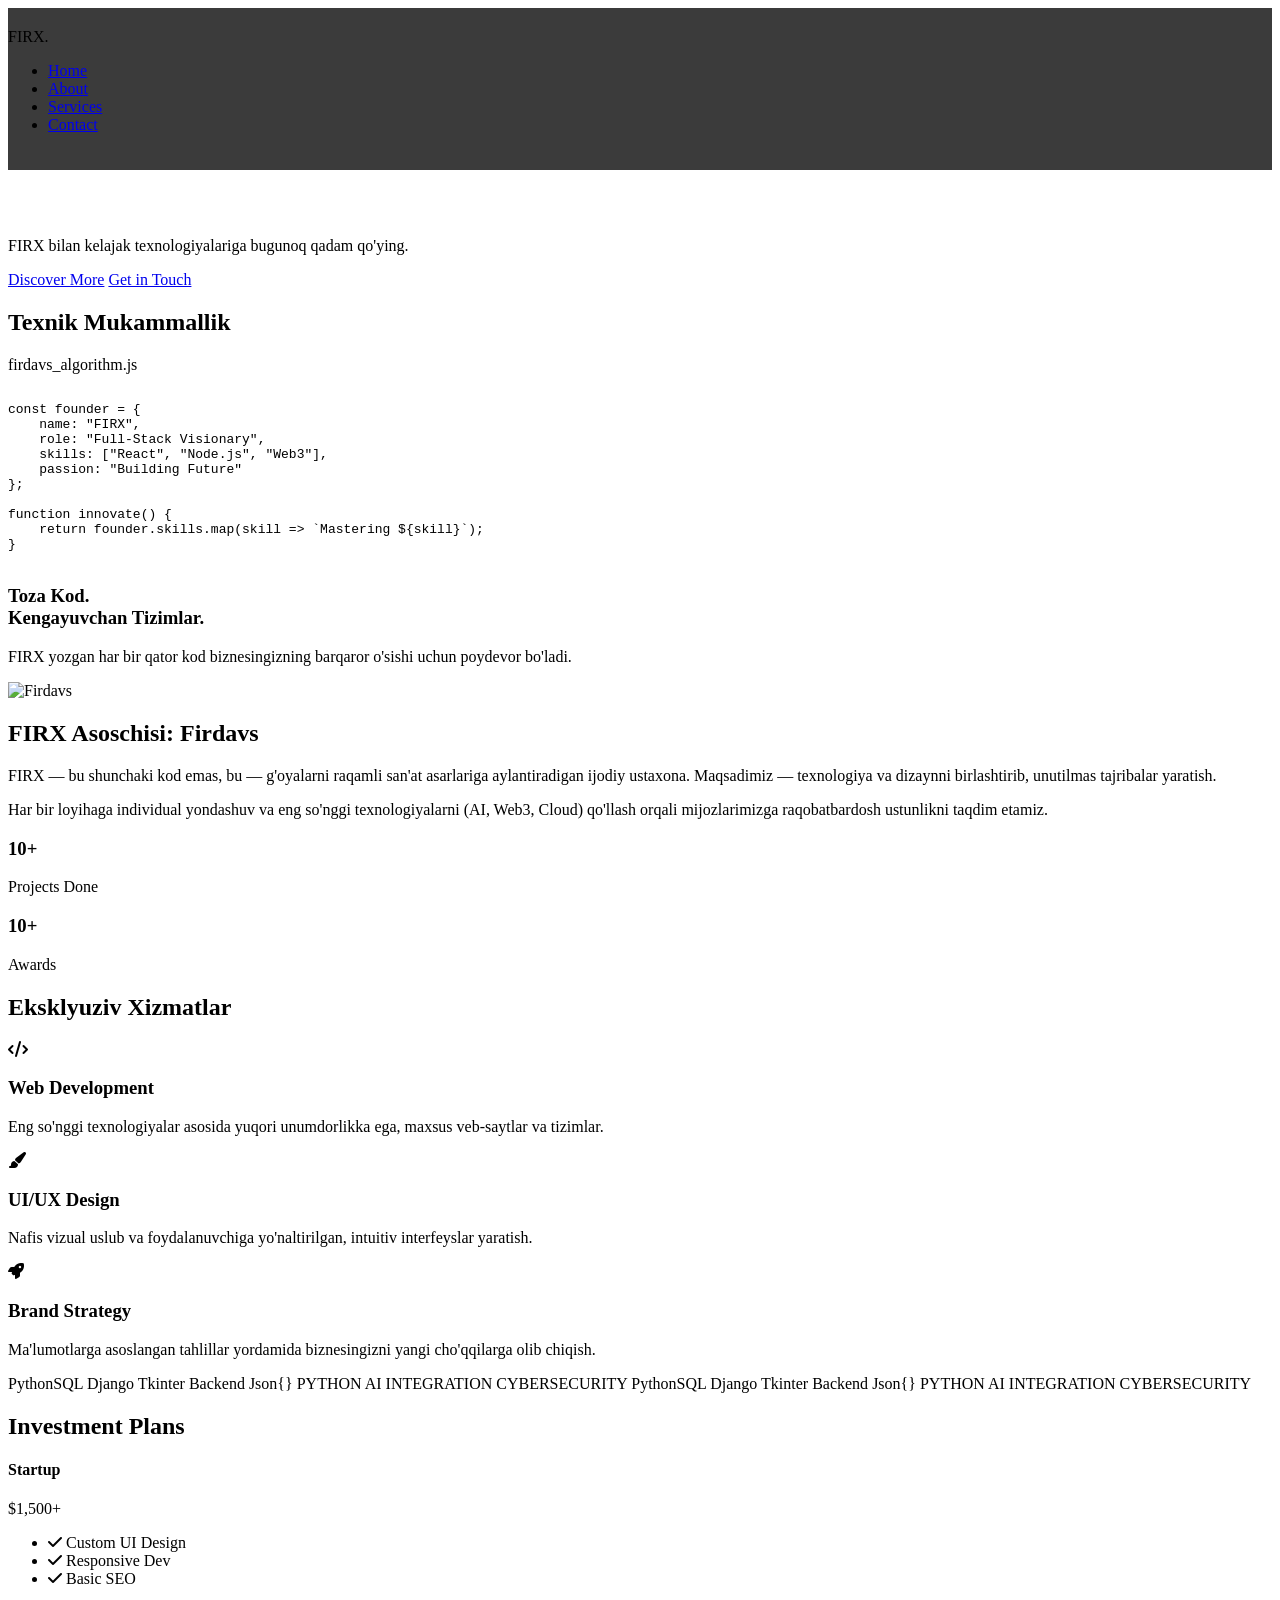
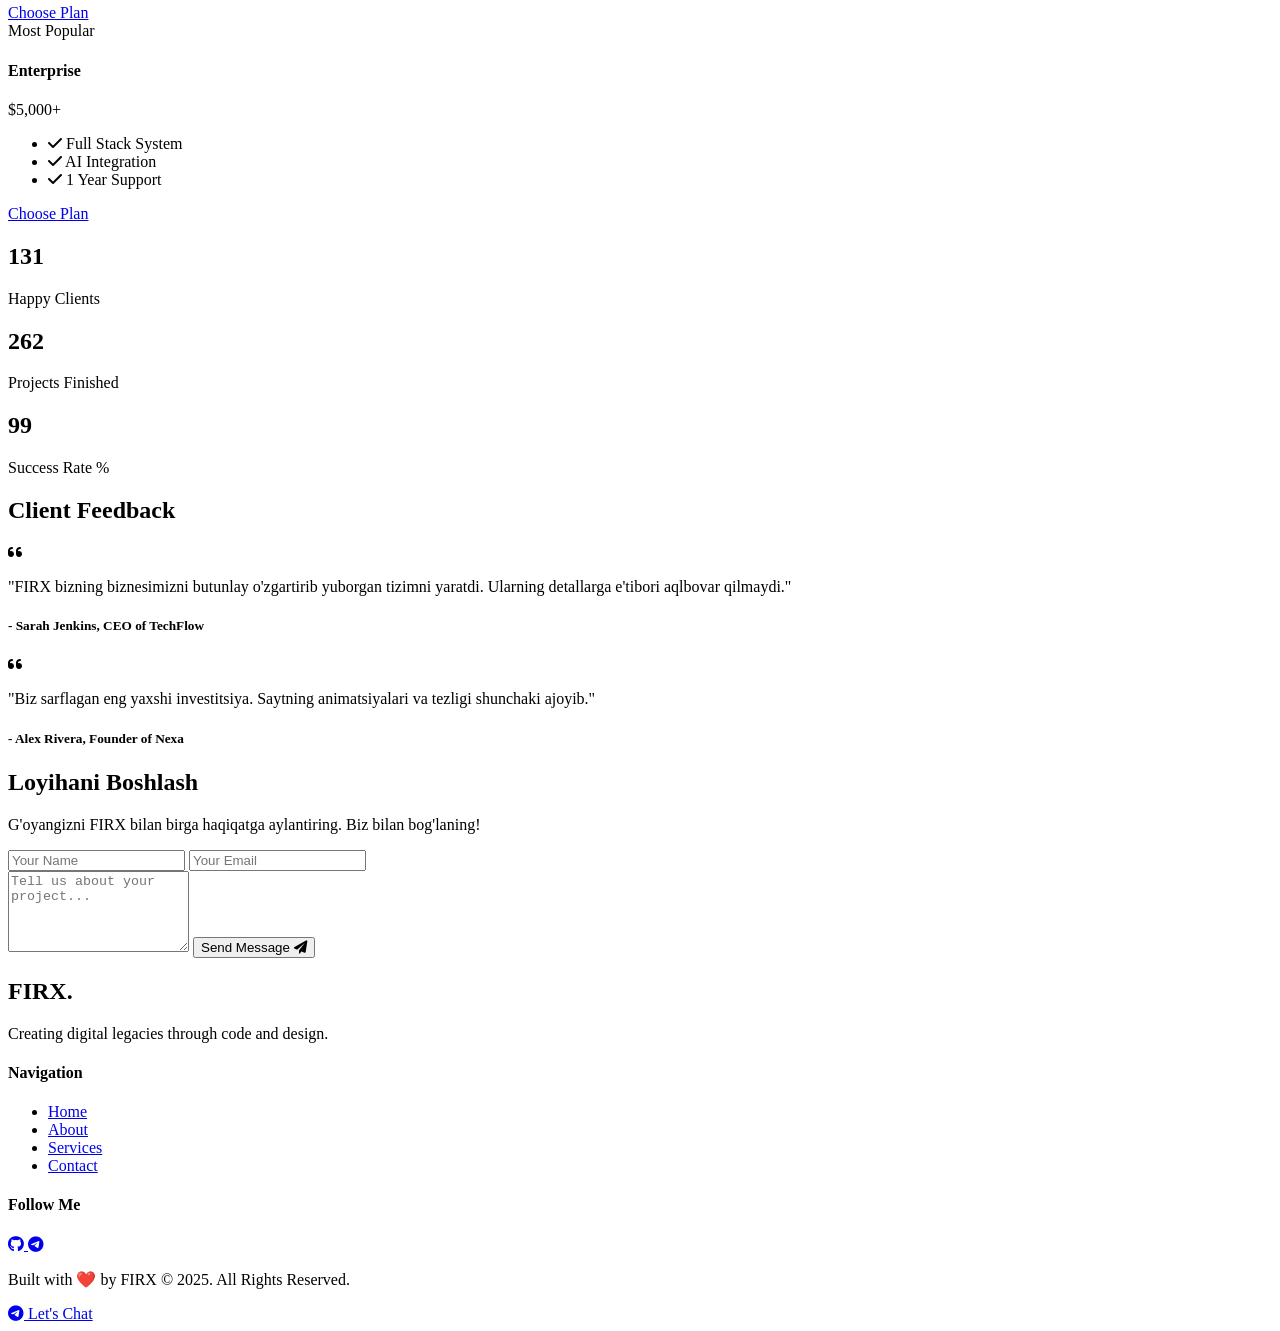
==== index.html @ 42937e53 "Update index.html" ====
<!DOCTYPE html>
<html lang="uz">
<head>
    <meta charset="UTF-8">
    <meta name="viewport" content="width=device-width, initial-scale=1.0">
    <title>Firdavs | Premium Portfolio</title>
    <link rel="stylesheet" href="style.css"> <!-- Asosiy stillar -->
    <link rel="stylesheet" href="style1.css"> <!-- Mobil uchun stillar -->
    <link rel="stylesheet" href="https://cdnjs.cloudflare.com/ajax/libs/font-awesome/6.0.0/css/all.min.css">
    <link href="https://fonts.googleapis.com/css2?family=Poppins:wght@300;400;600;800&display=swap" rel="stylesheet">
</head>
<body>

    <div id="loader">
        <div class="spinner"></div>
    </div>

    <nav id="navbar">
        <div class="logo">FIRX<span>.</span></div>
        <ul class="nav-links">
            <li><a href="#home">Home</a></li>
            <li><a href="#about">About</a></li>
            <li><a href="#services">Services</a></li>
            <li><a href="#contact">Contact</a></li>
        </ul>
        <div class="burger">
            <div class="line1"></div>
            <div class="line2"></div>
            <div class="line3"></div>
        </div>
    </nav>

    <section id="home" class="hero">
        <div class="hero-content">
            <h1 class="reveal">Biznesingiz uchun <span>Innovatsion</span> Raqamli Yechimlar</h1>
            <p class="reveal">FIRX bilan kelajak texnologiyalariga bugunoq qadam qo'ying.</p>
            <div class="hero-btns">
                <a href="#about" class="btn primary">Discover More</a>
                <a href="#contact" class="btn secondary">Get in Touch</a>
            </div>
        </div>
        <div class="scroll-down"></div>
    </section>

    <section id="about" class="about">
        <div class="code-showcase animate-on-scroll">
            <div class="container">
                <h2 class="section-title">Texnik Mukammallik</h2>
                <div class="code-grid">
                    <div class="code-window">
                        <div class="window-header">
                            <span class="dot red"></span>
                            <span class="dot yellow"></span>
                            <span class="dot green"></span>
                            <span class="file-name">firdavs_algorithm.js</span>
                        </div>
                        <pre><code>
<span class="keyword">const</span> <span class="variable">founder</span> = {
    name: <span class="string">"FIRX"</span>,
    role: <span class="string">"Full-Stack Visionary"</span>,
    skills: [<span class="string">"React"</span>, <span class="string">"Node.js"</span>, <span class="string">"Web3"</span>],
    passion: <span class="string">"Building Future"</span>
};

<span class="keyword">function</span> <span class="function">innovate</span>() {
    <span class="keyword">return</span> founder.skills.map(skill => <span class="string">`Mastering ${skill}`</span>);
}
                        </code></pre>
                    </div>
                    <div class="experience-text">
                        <h3>Toza Kod. <br>Kengayuvchan Tizimlar.</h3>
                        <p>FIRX yozgan har bir qator kod biznesingizning barqaror o'sishi uchun poydevor bo'ladi.</p>
                    </div>
                </div>
            </div>
        </div>

        <div class="container">
            <div class="about-grid">
                <div class="about-img animate-on-scroll">
                    <img src="https://images.unsplash.com/photo-1507003211169-0a1dd7228f2d?ixlib=rb-1.2.1&auto=format&fit=crop&w=800&q=80" alt="Firdavs">
                </div>
                <div class="about-text animate-on-scroll">
                    <h2>FIRX Asoschisi: <span>Firdavs</span></h2>
                    <p>FIRX — bu shunchaki kod emas, bu — g'oyalarni raqamli san'at asarlariga aylantiradigan ijodiy ustaxona. Maqsadimiz — texnologiya va dizaynni birlashtirib, unutilmas tajribalar yaratish.</p>
                    <p>Har bir loyihaga individual yondashuv va eng so'nggi texnologiyalarni (AI, Web3, Cloud) qo'llash orqali mijozlarimizga raqobatbardosh ustunlikni taqdim etamiz.</p>
                    <div class="stats">
                        <div class="stat-item">
                            <h3>10+</h3>
                            <p>Projects Done</p>
                        </div>
                        <div class="stat-item">
                            <h3>10+</h3>
                            <p>Awards</p>
                        </div>
                    </div>
                </div>
            </div>
        </div>
    </section>

    <section id="services" class="services">
        <h2 class="section-title">Eksklyuziv Xizmatlar</h2>
        <div class="services-container">
            <div class="card animate-on-scroll">
                <i class="fas fa-code"></i>
                <h3>Web Development</h3>
                <p>Eng so'nggi texnologiyalar asosida yuqori unumdorlikka ega, maxsus veb-saytlar va tizimlar.</p>
            </div>
            <div class="card animate-on-scroll">
                <i class="fas fa-paint-brush"></i>
                <h3>UI/UX Design</h3>
                <p>Nafis vizual uslub va foydalanuvchiga yo'naltirilgan, intuitiv interfeyslar yaratish.</p>
            </div>
            <div class="card animate-on-scroll">
                <i class="fas fa-rocket"></i>
                <h3>Brand Strategy</h3>
                <p>Ma'lumotlarga asoslangan tahlillar yordamida biznesingizni yangi cho'qqilarga olib chiqish.</p>
            </div>
        </div>
    </section>

    <div class="ticker-wrap">
        <div class="ticker">
            <span class="ticker-item">PythonSQL</span>
            <span class="ticker-item">Django</span>
            <span class="ticker-item">Tkinter</span>
            <span class="ticker-item">Backend</span>
            <span class="ticker-item">Json{}</span>
            <span class="ticker-item">PYTHON</span>
            <span class="ticker-item">AI INTEGRATION</span>
            <span class="ticker-item">CYBERSECURITY</span>
            <!-- Seamless loop uchun takrorlangan elementlar -->
            <span class="ticker-item">PythonSQL</span>
            <span class="ticker-item">Django</span>
            <span class="ticker-item">Tkinter</span>
            <span class="ticker-item">Backend</span>
            <span class="ticker-item">Json{}</span>
            <span class="ticker-item">PYTHON</span>
            <span class="ticker-item">AI INTEGRATION</span>
            <span class="ticker-item">CYBERSECURITY</span>
        </div>
    </div>

    <section class="pricing">
        <h2 class="section-title">Investment <span>Plans</span></h2>
        <div class="pricing-container">
            <div class="price-card animate-on-scroll">
                <h4>Startup</h4>
                <div class="amount">$1,500<span>+</span></div>
                <ul>
                    <li><i class="fas fa-check"></i> Custom UI Design</li>
                    <li><i class="fas fa-check"></i> Responsive Dev</li>
                    <li><i class="fas fa-check"></i> Basic SEO</li>
                </ul>
                <a href="#" class="btn secondary">Choose Plan</a>
            </div>
            <div class="price-card featured animate-on-scroll">
                <div class="badge">Most Popular</div>
                <h4>Enterprise</h4>
                <div class="amount">$5,000<span>+</span></div>
                <ul>
                    <li><i class="fas fa-check"></i> Full Stack System</li>
                    <li><i class="fas fa-check"></i> AI Integration</li>
                    <li><i class="fas fa-check"></i> 1 Year Support</li>
                </ul>
                <a href="#" class="btn primary">Choose Plan</a>
            </div>
        </div>
    </section>

    <section class="stats-section">
        <div class="stats-container">
            <div class="stat-card animate-on-scroll">
                <h2 class="counter" data-target="150">0</h2>
                <p>Happy Clients</p>
            </div>
            <div class="stat-card animate-on-scroll">
                <h2 class="counter" data-target="280">0</h2>
                <p>Projects Finished</p>
            </div>
            <div class="stat-card animate-on-scroll">
                <h2 class="counter" data-target="99">0</h2>
                <p>Success Rate %</p>
            </div>
        </div>
    </section>

    <section class="testimonials">
        <h2 class="section-title">Client <span>Feedback</span></h2>
        <div class="testimonial-slider">
            <div class="testimonial-item animate-on-scroll">
                <div class="quote-icon"><i class="fas fa-quote-left"></i></div>
                <p>"FIRX bizning biznesimizni butunlay o'zgartirib yuborgan tizimni yaratdi. Ularning detallarga e'tibori aqlbovar qilmaydi."</p>
                <h5>- Sarah Jenkins, CEO of TechFlow</h5>
            </div>
            <div class="testimonial-item animate-on-scroll">
                <div class="quote-icon"><i class="fas fa-quote-left"></i></div>
                <p>"Biz sarflagan eng yaxshi investitsiya. Saytning animatsiyalari va tezligi shunchaki ajoyib."</p>
                <h5>- Alex Rivera, Founder of Nexa</h5>
            </div>
        </div>
    </section>

    <section id="contact" class="contact">
        <div class="contact-box animate-on-scroll">
            <h2 class="section-title">Loyihani <span>Boshlash</span></h2>
            <p>G'oyangizni FIRX bilan birga haqiqatga aylantiring. Biz bilan bog'laning!</p>
            <form id="contact-form" class="modern-form">
                <div class="input-group">
                    <input type="text" placeholder="Your Name" required>
                    <input type="email" placeholder="Your Email" required>
                </div>
                <textarea placeholder="Tell us about your project..." rows="5"></textarea>
                <button type="submit" class="btn-submit">
                    <span>Send Message</span>
                    <i class="fas fa-paper-plane"></i>
                </button>
            </form>
        </div>
    </section>

    <footer class="main-footer">
        <div class="footer-content">
            <div class="footer-logo">
                <h2>FIRX<span>.</span></h2>
                <p>Creating digital legacies through code and design.</p>
            </div>
            <div class="footer-links">
                <h4>Navigation</h4>
                <ul>
                    <li><a href="#home">Home</a></li>
                    <li><a href="#about">About</a></li>
                    <li><a href="#services">Services</a></li>
                    <li><a href="#contact">Contact</a></li>
                </ul>
            </div>
            <div class="footer-social">
    <h4>Follow Me</h4>
    <div class="social-icons">
        <a href="https://github.com/elmeramaxmudova34-lang" target="_blank" title="GitHub">
            <i class="fab fa-github"></i>
        </a>
        <a href="https://t.me/FirdavsY_2011" target="_blank" title="Telegram">
            <i class="fab fa-telegram"></i>
        </a>
    </div>
</div>
        <div class="footer-bottom">
            <p>Built with ❤️ by FIRX &copy; 2025. All Rights Reserved.</p>
        </div>
    </footer>

    <a href="https://t.me/FirdavsY_2011" class="floating-btn">
        <i class="fab fa-telegram-plane"></i>
        <span>Let's Chat</span>
    </a>

    <script src="script.js"></script>
</body>

</html>
---- style.css ----
/* =================================== */
/*      MOBIL QURILMALAR UCHUN         */
/* =================================== */

/* Planshetlar uchun (1024px gacha) */
@media screen and (max-width: 1024px) {
    .about-grid, .project-grid, .footer-content {
        grid-template-columns: 1fr;
        gap: 50px;
    }
    .about, .services, .pricing, .portfolio, .testimonials, .contact {
        padding: 80px 5%;
    }
    .footer-content {
        text-align: center;
    }
    .footer-social {
        justify-content: center;
    }
}

/* Telefonlar uchun (768px gacha) */
@media screen and (max-width: 768px) {
    body {
        overflow-x: hidden; /* Mobil qurilmalarda gorizontal scrollni oldini olish */
    }

    /* Mobil Navigatsiya */
    .nav-links {
        position: fixed;
        right: 0px;
        height: 100vh;
        top: 0;
        background: var(--bg-dark);
        display: flex;
        flex-direction: column;
        align-items: center;
        justify-content: center;
        width: 70%;
        transform: translateX(100%);
        transition: transform 0.5s ease-in-out;
        z-index: 100;
    }

    .nav-links li {
        opacity: 0;
        margin: 25px 0;
    }

    .burger {
        display: block; /* Burger menyu ikonkasi ko'rinadi */
        cursor: pointer;
        z-index: 101;
        position: relative;
    }

    .nav-active {
        transform: translateX(0%);
    }

    @keyframes navLinkFade {
        from {
            opacity: 0;
            transform: translateX(50px);
        }
        to {
            opacity: 1;
            transform: translateX(0px);
        }
    }

    .toggle .line1 {
        transform: rotate(-45deg) translate(-5px, 6px);
    }
    .toggle .line2 {
        opacity: 0;
    }
    .toggle .line3 {
        transform: rotate(45deg) translate(-5px, -6px);
    }

    /* Boshqa sectionlar */
    .hero h1 {
        font-size: 2.8rem;
    }

    .hero p {
        font-size: 1rem;
        padding: 0 10px;
    }

    .section-title {
        font-size: 2.2rem;
    }

    .code-grid, .stats-container, .pricing-container {
        grid-template-columns: 1fr;
    }

    .testimonial-slider {
        flex-direction: column;
    }

    .testimonial-item {
        min-width: unset;
        width: 100%;
    }

    .floating-btn {
        bottom: 20px;
        right: 20px;
        padding: 12px 20px;
    }

    .floating-btn span {
        display: none; /* Kichik ekranda yozuvni yashirish */
    }

    .input-group {
        flex-direction: column;
    }
}

/* Burger menyu stillari */
.burger div {
    width: 25px;
    height: 3px;
    background-color: white;
    margin: 5px;
    transition: all 0.3s ease;
}

.burger {
    display: none; /* Odatda ko'rinmaydi */
}
---- style1.css ----
/* =================================== */
/*      MOBIL QURILMALAR UCHUN         */
/* =================================== */

/* Planshetlar uchun (1024px gacha) */
@media screen and (max-width: 1024px) {
    .about-grid, .project-grid, .footer-content {
        grid-template-columns: 1fr;
        gap: 50px;
    }
    .about, .services, .pricing, .portfolio, .testimonials, .contact {
        padding: 80px 5%;
    }
    .footer-content {
        text-align: center;
    }
    .footer-social {
        justify-content: center;
    }
}

/* Telefonlar uchun (768px gacha) */
@media screen and (max-width: 768px) {
    body {
        overflow-x: hidden; /* Mobil qurilmalarda gorizontal scrollni oldini olish */
    }

    /* Mobil Navigatsiya */
    .nav-links {
        position: fixed;
        right: 0px;
        height: 100vh;
        top: 0;
        background: var(--bg-dark);
        display: flex;
        flex-direction: column;
        align-items: center;
        justify-content: center;
        width: 70%;
        transform: translateX(100%);
        transition: transform 0.5s ease-in-out;
        z-index: 100;
    }

    .nav-links li {
        opacity: 0;
        margin: 25px 0;
    }

    .burger {
        display: block; /* Burger menyu ikonkasi ko'rinadi */
        cursor: pointer;
        z-index: 101;
        position: relative;
    }

    .nav-active {
        transform: translateX(0%);
    }

    @keyframes navLinkFade {
        from {
            opacity: 0;
            transform: translateX(50px);
        }
        to {
            opacity: 1;
            transform: translateX(0px);
        }
    }

    .toggle .line1 {
        transform: rotate(-45deg) translate(-5px, 6px);
    }
    .toggle .line2 {
        opacity: 0;
    }
    .toggle .line3 {
        transform: rotate(45deg) translate(-5px, -6px);
    }

    /* Boshqa sectionlar */
    .hero h1 {
        font-size: 2.8rem;
    }

    .hero p {
        font-size: 1rem;
        padding: 0 10px;
    }

    .section-title {
        font-size: 2.2rem;
    }

    .code-grid, .stats-container, .pricing-container {
        grid-template-columns: 1fr;
    }

    .testimonial-slider {
        flex-direction: column;
    }

    .testimonial-item {
        min-width: unset;
        width: 100%;
    }

    .floating-btn {
        bottom: 20px;
        right: 20px;
        padding: 12px 20px;
    }

    .floating-btn span {
        display: none; /* Kichik ekranda yozuvni yashirish */
    }

    .input-group {
        flex-direction: column;
    }
}

/* Burger menyu stillari */
.burger div {
    width: 25px;
    height: 3px;
    background-color: white;
    margin: 5px;
    transition: all 0.3s ease;
}

.burger {
    display: none; /* Odatda ko'rinmaydi */
}
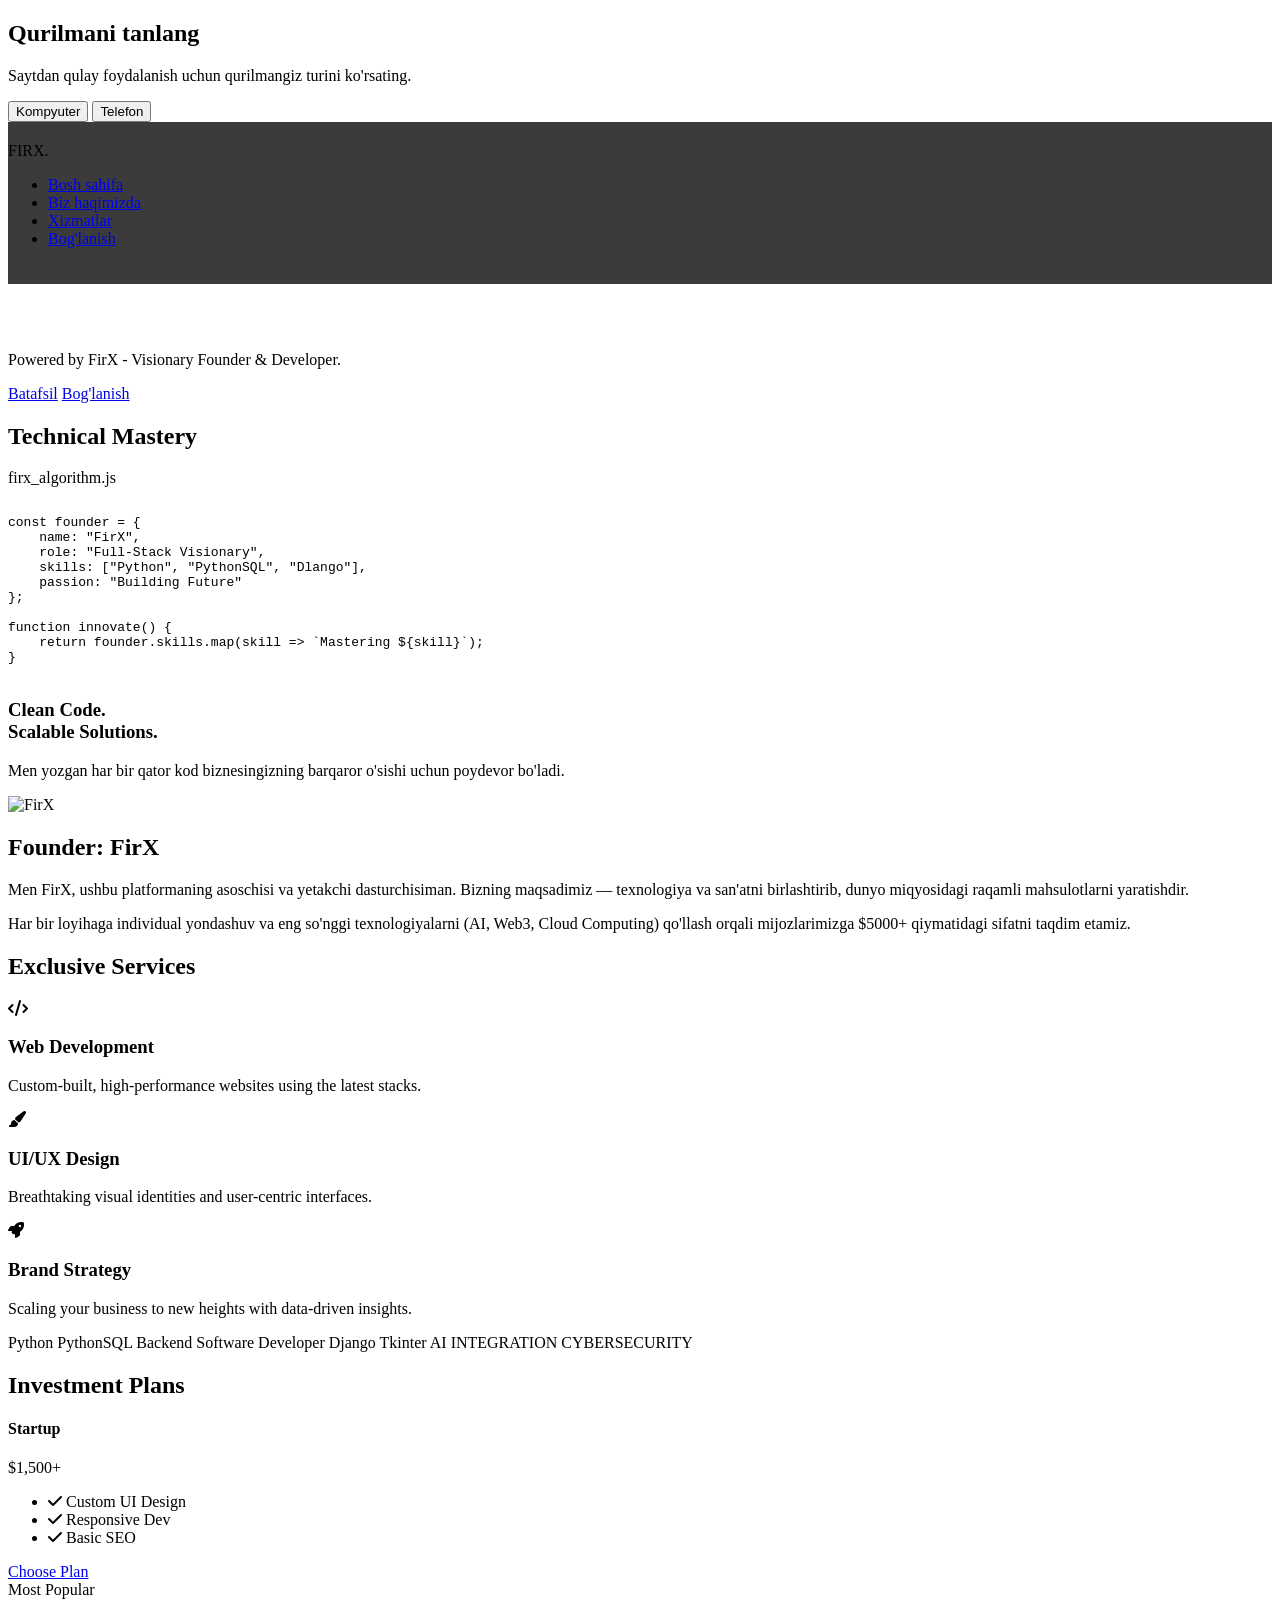
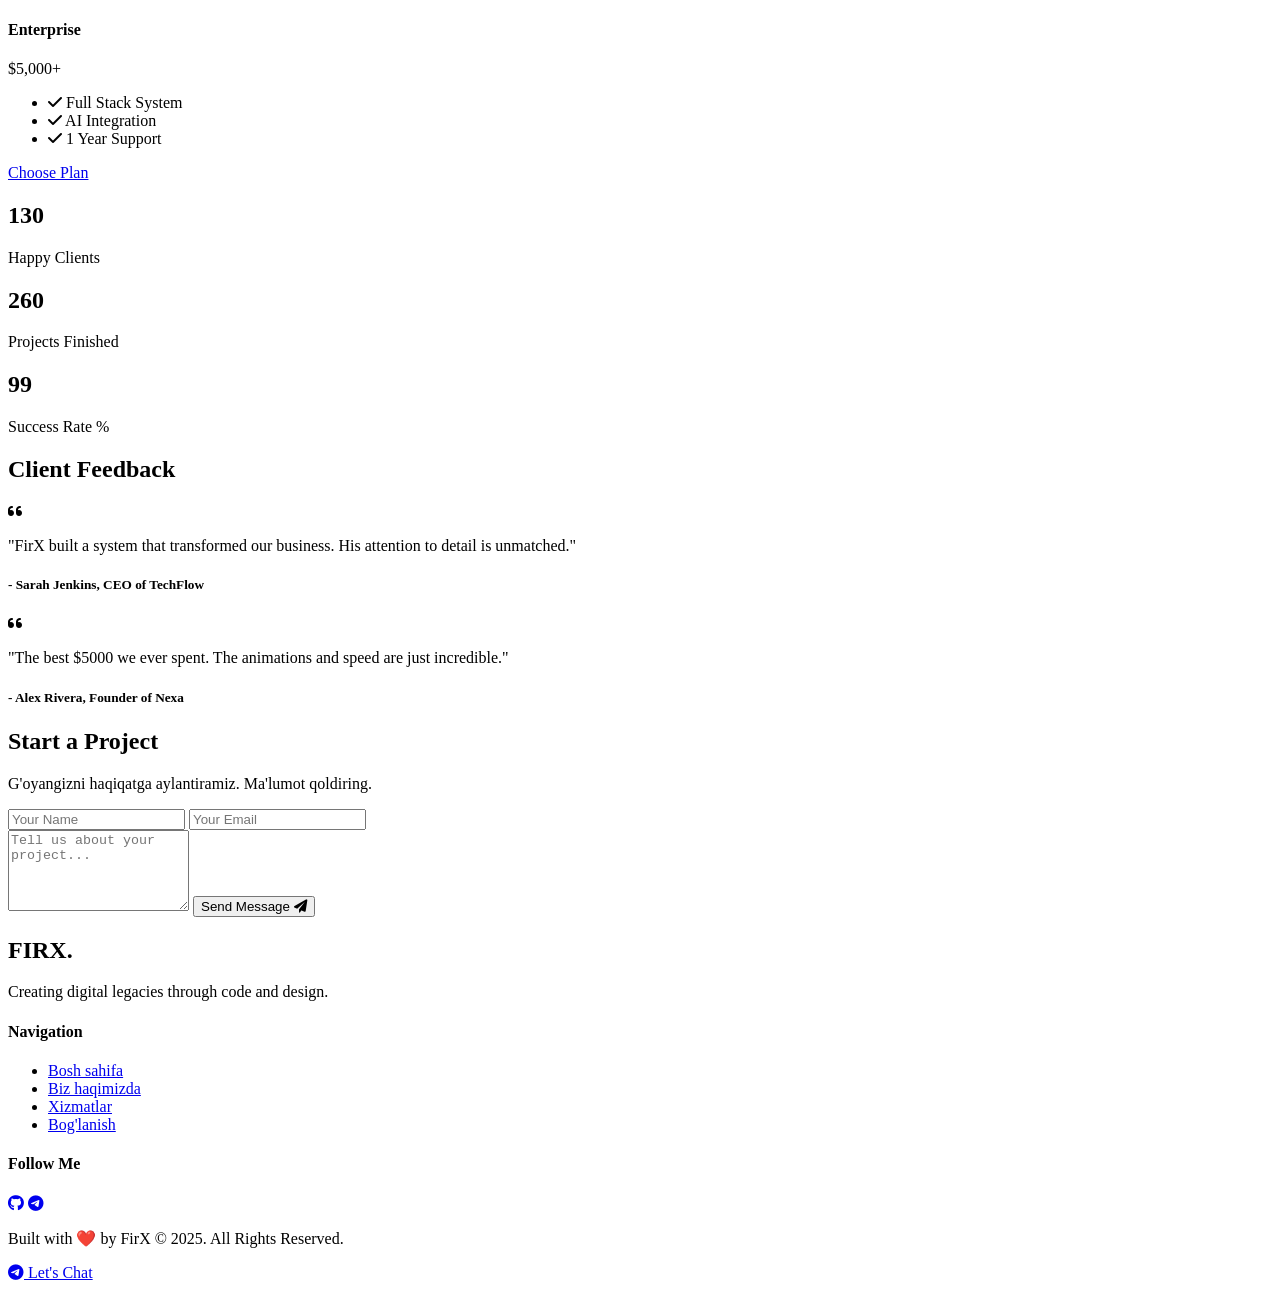
==== commit cbc71bbd: "Update index.html" ====
--- a/index.html
+++ b/index.html
@@ -3,9 +3,8 @@
 <head>
     <meta charset="UTF-8">
     <meta name="viewport" content="width=device-width, initial-scale=1.0">
-    <title>Firdavs | Premium Portfolio</title>
-    <link rel="stylesheet" href="style.css"> <!-- Asosiy stillar -->
-    <link rel="stylesheet" href="style1.css"> <!-- Mobil uchun stillar -->
+    <title>FirX | Premium Portfolio</title>
+    <link rel="stylesheet" href="style.css">
     <link rel="stylesheet" href="https://cdnjs.cloudflare.com/ajax/libs/font-awesome/6.0.0/css/all.min.css">
     <link href="https://fonts.googleapis.com/css2?family=Poppins:wght@300;400;600;800&display=swap" rel="stylesheet">
 </head>
@@ -15,50 +14,57 @@
         <div class="spinner"></div>
     </div>
 
+    <div id="device-chooser-overlay">
+        <div class="chooser-box">
+            <h2>Qurilmani tanlang</h2>
+            <p>Saytdan qulay foydalanish uchun qurilmangiz turini ko'rsating.</p>
+            <div class="chooser-btns">
+                <button id="btn-computer" class="btn primary">Kompyuter</button>
+                <button id="btn-mobile" class="btn secondary">Telefon</button>
+            </div>
+        </div>
+    </div>
+
+
     <nav id="navbar">
         <div class="logo">FIRX<span>.</span></div>
         <ul class="nav-links">
-            <li><a href="#home">Home</a></li>
-            <li><a href="#about">About</a></li>
-            <li><a href="#services">Services</a></li>
-            <li><a href="#contact">Contact</a></li>
+            <li><a href="#bosh-sahifa">Bosh sahifa</a></li>
+            <li><a href="#biz-haqimizda">Biz haqimizda</a></li>
+            <li><a href="#xizmatlar">Xizmatlar</a></li>
+            <li><a href="#boglanish">Bog'lanish</a></li>
         </ul>
-        <div class="burger">
-            <div class="line1"></div>
-            <div class="line2"></div>
-            <div class="line3"></div>
-        </div>
-    </nav>
-
-    <section id="home" class="hero">
+        <div class="burger"><div class="line1"></div><div class="line2"></div><div class="line3"></div></div></nav>
+
+    <section id="bosh-sahifa" class="hero">
         <div class="hero-content">
-            <h1 class="reveal">Biznesingiz uchun <span>Innovatsion</span> Raqamli Yechimlar</h1>
-            <p class="reveal">FIRX bilan kelajak texnologiyalariga bugunoq qadam qo'ying.</p>
+            <h1 class="reveal">Innovative <span>Digital</span> Experiences</h1>
+            <p class="reveal">Powered by FirX - Visionary Founder & Developer.</p>
             <div class="hero-btns">
-                <a href="#about" class="btn primary">Discover More</a>
-                <a href="#contact" class="btn secondary">Get in Touch</a>
+                <a href="#biz-haqimizda" class="btn primary">Batafsil</a>
+                <a href="#boglanish" class="btn secondary">Bog'lanish</a>
             </div>
         </div>
         <div class="scroll-down"></div>
     </section>
 
-    <section id="about" class="about">
+    <section id="biz-haqimizda" class="about">
         <div class="code-showcase animate-on-scroll">
             <div class="container">
-                <h2 class="section-title">Texnik Mukammallik</h2>
+                <h2 class="section-title">Technical Mastery</h2>
                 <div class="code-grid">
                     <div class="code-window">
                         <div class="window-header">
                             <span class="dot red"></span>
                             <span class="dot yellow"></span>
                             <span class="dot green"></span>
-                            <span class="file-name">firdavs_algorithm.js</span>
+                            <span class="file-name">firx_algorithm.js</span>
                         </div>
                         <pre><code>
 <span class="keyword">const</span> <span class="variable">founder</span> = {
-    name: <span class="string">"FIRX"</span>,
+    name: <span class="string">"FirX"</span>,
     role: <span class="string">"Full-Stack Visionary"</span>,
-    skills: [<span class="string">"React"</span>, <span class="string">"Node.js"</span>, <span class="string">"Web3"</span>],
+    skills: [<span class="string">"Python"</span>, <span class="string">"PythonSQL"</span>, <span class="string">"Dlango"</span>],
     passion: <span class="string">"Building Future"</span>
 };
 
@@ -68,8 +74,8 @@
                         </code></pre>
                     </div>
                     <div class="experience-text">
-                        <h3>Toza Kod. <br>Kengayuvchan Tizimlar.</h3>
-                        <p>FIRX yozgan har bir qator kod biznesingizning barqaror o'sishi uchun poydevor bo'ladi.</p>
+                        <h3>Clean Code. <br>Scalable Solutions.</h3>
+                        <p>Men yozgan har bir qator kod biznesingizning barqaror o'sishi uchun poydevor bo'ladi.</p>
                     </div>
                 </div>
             </div>
@@ -78,65 +84,46 @@
         <div class="container">
             <div class="about-grid">
                 <div class="about-img animate-on-scroll">
-                    <img src="https://images.unsplash.com/photo-1507003211169-0a1dd7228f2d?ixlib=rb-1.2.1&auto=format&fit=crop&w=800&q=80" alt="Firdavs">
+                    <img src="https://images.unsplash.com/photo-1507003211169-0a1dd7228f2d?ixlib=rb-1.2.1&auto=format&fit=crop&w=800&q=80" alt="FirX">
                 </div>
                 <div class="about-text animate-on-scroll">
-                    <h2>FIRX Asoschisi: <span>Firdavs</span></h2>
-                    <p>FIRX — bu shunchaki kod emas, bu — g'oyalarni raqamli san'at asarlariga aylantiradigan ijodiy ustaxona. Maqsadimiz — texnologiya va dizaynni birlashtirib, unutilmas tajribalar yaratish.</p>
-                    <p>Har bir loyihaga individual yondashuv va eng so'nggi texnologiyalarni (AI, Web3, Cloud) qo'llash orqali mijozlarimizga raqobatbardosh ustunlikni taqdim etamiz.</p>
-                    <div class="stats">
-                        <div class="stat-item">
-                            <h3>10+</h3>
-                            <p>Projects Done</p>
-                        </div>
-                        <div class="stat-item">
-                            <h3>10+</h3>
-                            <p>Awards</p>
-                        </div>
-                    </div>
-                </div>
-            </div>
-        </div>
-    </section>
-
-    <section id="services" class="services">
-        <h2 class="section-title">Eksklyuziv Xizmatlar</h2>
+                    <h2>Founder: <span>FirX</span></h2>
+                    <p>Men FirX, ushbu platformaning asoschisi va yetakchi dasturchisiman. Bizning maqsadimiz — texnologiya va san'atni birlashtirib, dunyo miqyosidagi raqamli mahsulotlarni yaratishdir.</p>
+                    <p>Har bir loyihaga individual yondashuv va eng so'nggi texnologiyalarni (AI, Web3, Cloud Computing) qo'llash orqali mijozlarimizga $5000+ qiymatidagi sifatni taqdim etamiz.</p>
+                </div>
+            </div>
+        </div>
+    </section>
+
+    <section id="xizmatlar" class="services">
+        <h2 class="section-title">Exclusive Services</h2>
         <div class="services-container">
             <div class="card animate-on-scroll">
                 <i class="fas fa-code"></i>
                 <h3>Web Development</h3>
-                <p>Eng so'nggi texnologiyalar asosida yuqori unumdorlikka ega, maxsus veb-saytlar va tizimlar.</p>
+                <p>Custom-built, high-performance websites using the latest stacks.</p>
             </div>
             <div class="card animate-on-scroll">
                 <i class="fas fa-paint-brush"></i>
                 <h3>UI/UX Design</h3>
-                <p>Nafis vizual uslub va foydalanuvchiga yo'naltirilgan, intuitiv interfeyslar yaratish.</p>
+                <p>Breathtaking visual identities and user-centric interfaces.</p>
             </div>
             <div class="card animate-on-scroll">
                 <i class="fas fa-rocket"></i>
                 <h3>Brand Strategy</h3>
-                <p>Ma'lumotlarga asoslangan tahlillar yordamida biznesingizni yangi cho'qqilarga olib chiqish.</p>
+                <p>Scaling your business to new heights with data-driven insights.</p>
             </div>
         </div>
     </section>
 
     <div class="ticker-wrap">
         <div class="ticker">
+            <span class="ticker-item">Python</span>
             <span class="ticker-item">PythonSQL</span>
+            <span class="ticker-item">Backend</span>
+            <span class="ticker-item">Software Developer</span>
             <span class="ticker-item">Django</span>
             <span class="ticker-item">Tkinter</span>
-            <span class="ticker-item">Backend</span>
-            <span class="ticker-item">Json{}</span>
-            <span class="ticker-item">PYTHON</span>
-            <span class="ticker-item">AI INTEGRATION</span>
-            <span class="ticker-item">CYBERSECURITY</span>
-            <!-- Seamless loop uchun takrorlangan elementlar -->
-            <span class="ticker-item">PythonSQL</span>
-            <span class="ticker-item">Django</span>
-            <span class="ticker-item">Tkinter</span>
-            <span class="ticker-item">Backend</span>
-            <span class="ticker-item">Json{}</span>
-            <span class="ticker-item">PYTHON</span>
             <span class="ticker-item">AI INTEGRATION</span>
             <span class="ticker-item">CYBERSECURITY</span>
         </div>
@@ -191,21 +178,21 @@
         <div class="testimonial-slider">
             <div class="testimonial-item animate-on-scroll">
                 <div class="quote-icon"><i class="fas fa-quote-left"></i></div>
-                <p>"FIRX bizning biznesimizni butunlay o'zgartirib yuborgan tizimni yaratdi. Ularning detallarga e'tibori aqlbovar qilmaydi."</p>
+                <p>"FirX built a system that transformed our business. His attention to detail is unmatched."</p>
                 <h5>- Sarah Jenkins, CEO of TechFlow</h5>
             </div>
             <div class="testimonial-item animate-on-scroll">
                 <div class="quote-icon"><i class="fas fa-quote-left"></i></div>
-                <p>"Biz sarflagan eng yaxshi investitsiya. Saytning animatsiyalari va tezligi shunchaki ajoyib."</p>
+                <p>"The best $5000 we ever spent. The animations and speed are just incredible."</p>
                 <h5>- Alex Rivera, Founder of Nexa</h5>
             </div>
         </div>
     </section>
 
-    <section id="contact" class="contact">
+    <section id="boglanish" class="contact">
         <div class="contact-box animate-on-scroll">
-            <h2 class="section-title">Loyihani <span>Boshlash</span></h2>
-            <p>G'oyangizni FIRX bilan birga haqiqatga aylantiring. Biz bilan bog'laning!</p>
+            <h2 class="section-title">Start a <span>Project</span></h2>
+            <p>G'oyangizni haqiqatga aylantiramiz. Ma'lumot qoldiring.</p>
             <form id="contact-form" class="modern-form">
                 <div class="input-group">
                     <input type="text" placeholder="Your Name" required>
@@ -229,35 +216,32 @@
             <div class="footer-links">
                 <h4>Navigation</h4>
                 <ul>
-                    <li><a href="#home">Home</a></li>
-                    <li><a href="#about">About</a></li>
-                    <li><a href="#services">Services</a></li>
-                    <li><a href="#contact">Contact</a></li>
+                    <li><a href="#bosh-sahifa">Bosh sahifa</a></li>
+                    <li><a href="#biz-haqimizda">Biz haqimizda</a></li>
+                    <li><a href="#xizmatlar">Xizmatlar</a></li>
+                    <li><a href="#boglanish">Bog'lanish</a></li>
                 </ul>
             </div>
             <div class="footer-social">
-    <h4>Follow Me</h4>
-    <div class="social-icons">
-        <a href="https://github.com/elmeramaxmudova34-lang" target="_blank" title="GitHub">
-            <i class="fab fa-github"></i>
-        </a>
-        <a href="https://t.me/FirdavsY_2011" target="_blank" title="Telegram">
-            <i class="fab fa-telegram"></i>
-        </a>
-    </div>
-</div>
+                <h4>Follow Me</h4>
+                <div class="social-icons">
+                    <a href="https://github.com/elmiramaxmudova34-lang"><i class="fab fa-github"></i></a>
+                    <a href="https://t.me/FirX_Official"><i class="fab fa-telegram"></i></a>
+                </div>
+            </div>
+        </div>
         <div class="footer-bottom">
-            <p>Built with ❤️ by FIRX &copy; 2025. All Rights Reserved.</p>
+            <p>Built with ❤️ by FirX &copy; 2025. All Rights Reserved.</p>
         </div>
     </footer>
 
-    <a href="https://t.me/FirdavsY_2011" class="floating-btn">
+    <a href="https://t.me/FirX_Official" class="floating-btn">
         <i class="fab fa-telegram-plane"></i>
         <span>Let's Chat</span>
     </a>
 
     <script src="script.js"></script>
 </body>
-
-</html>
-
+                                                                                                </html>
+
+
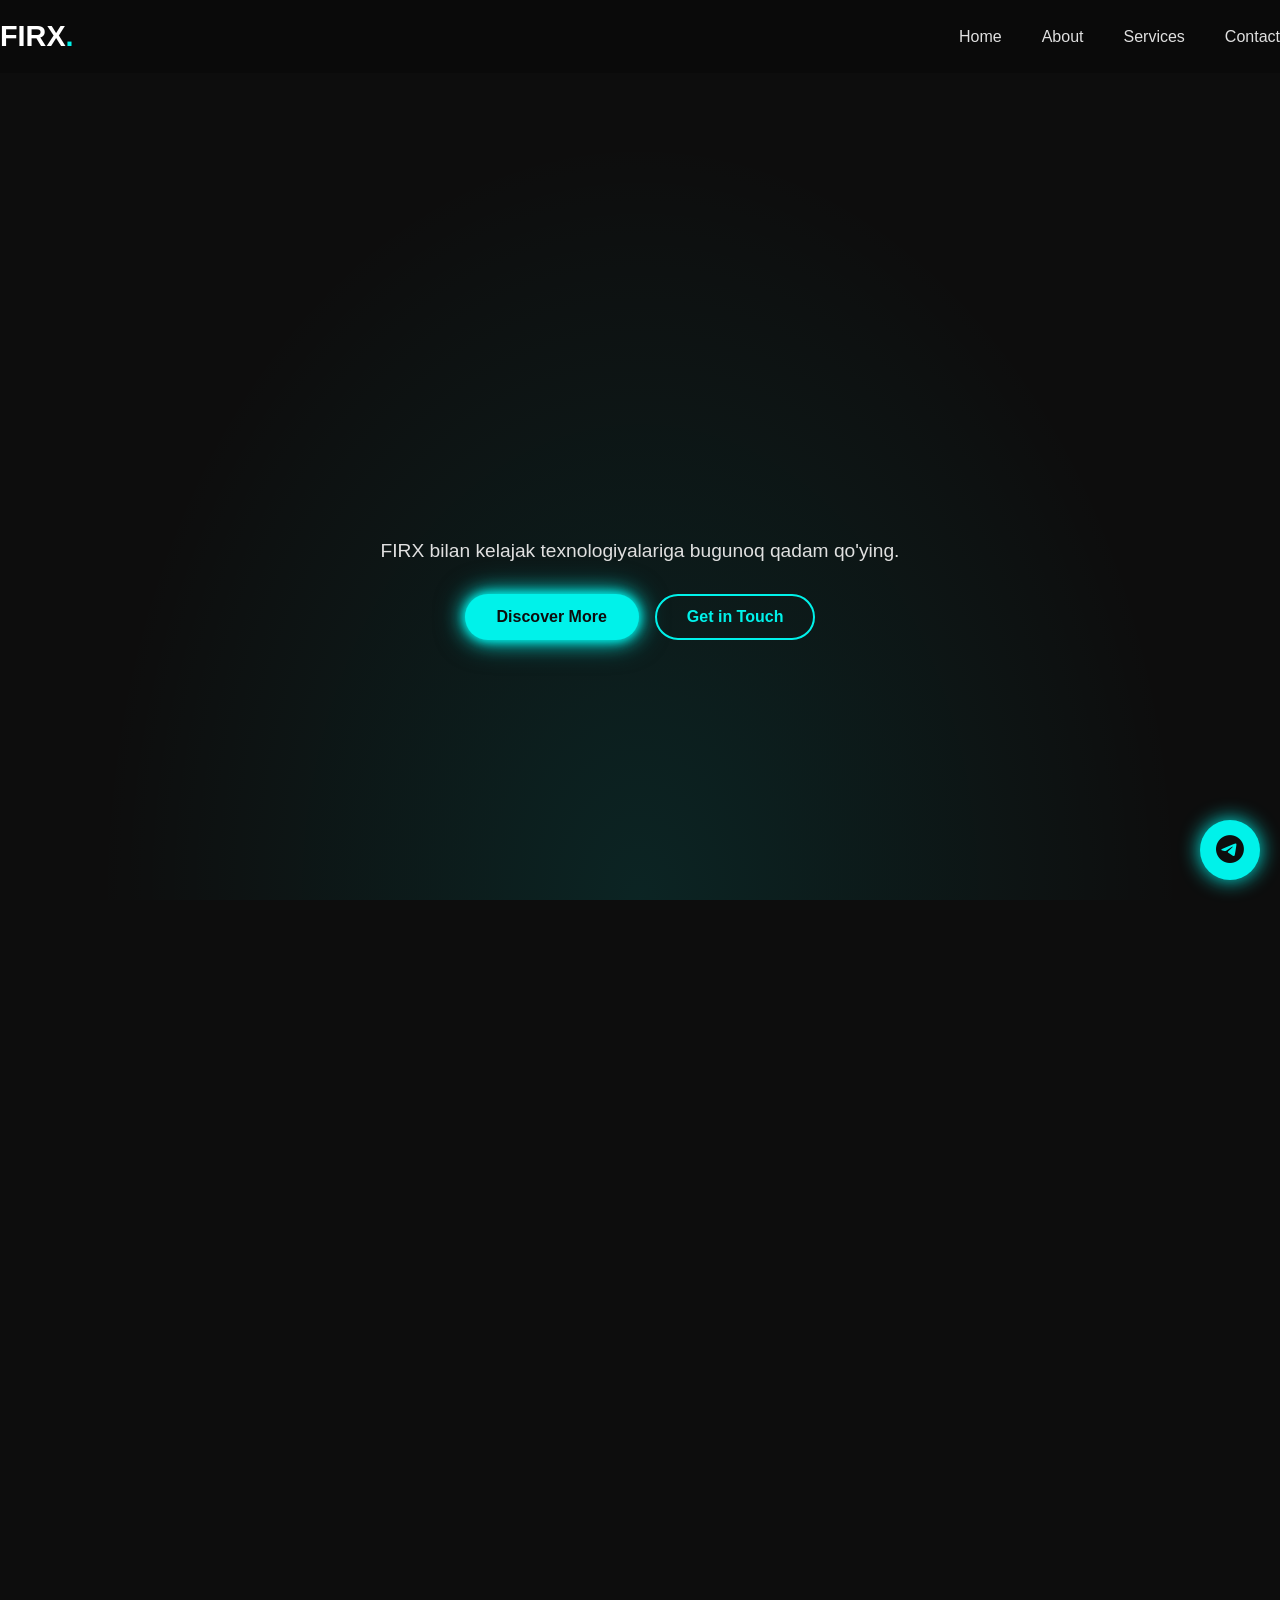
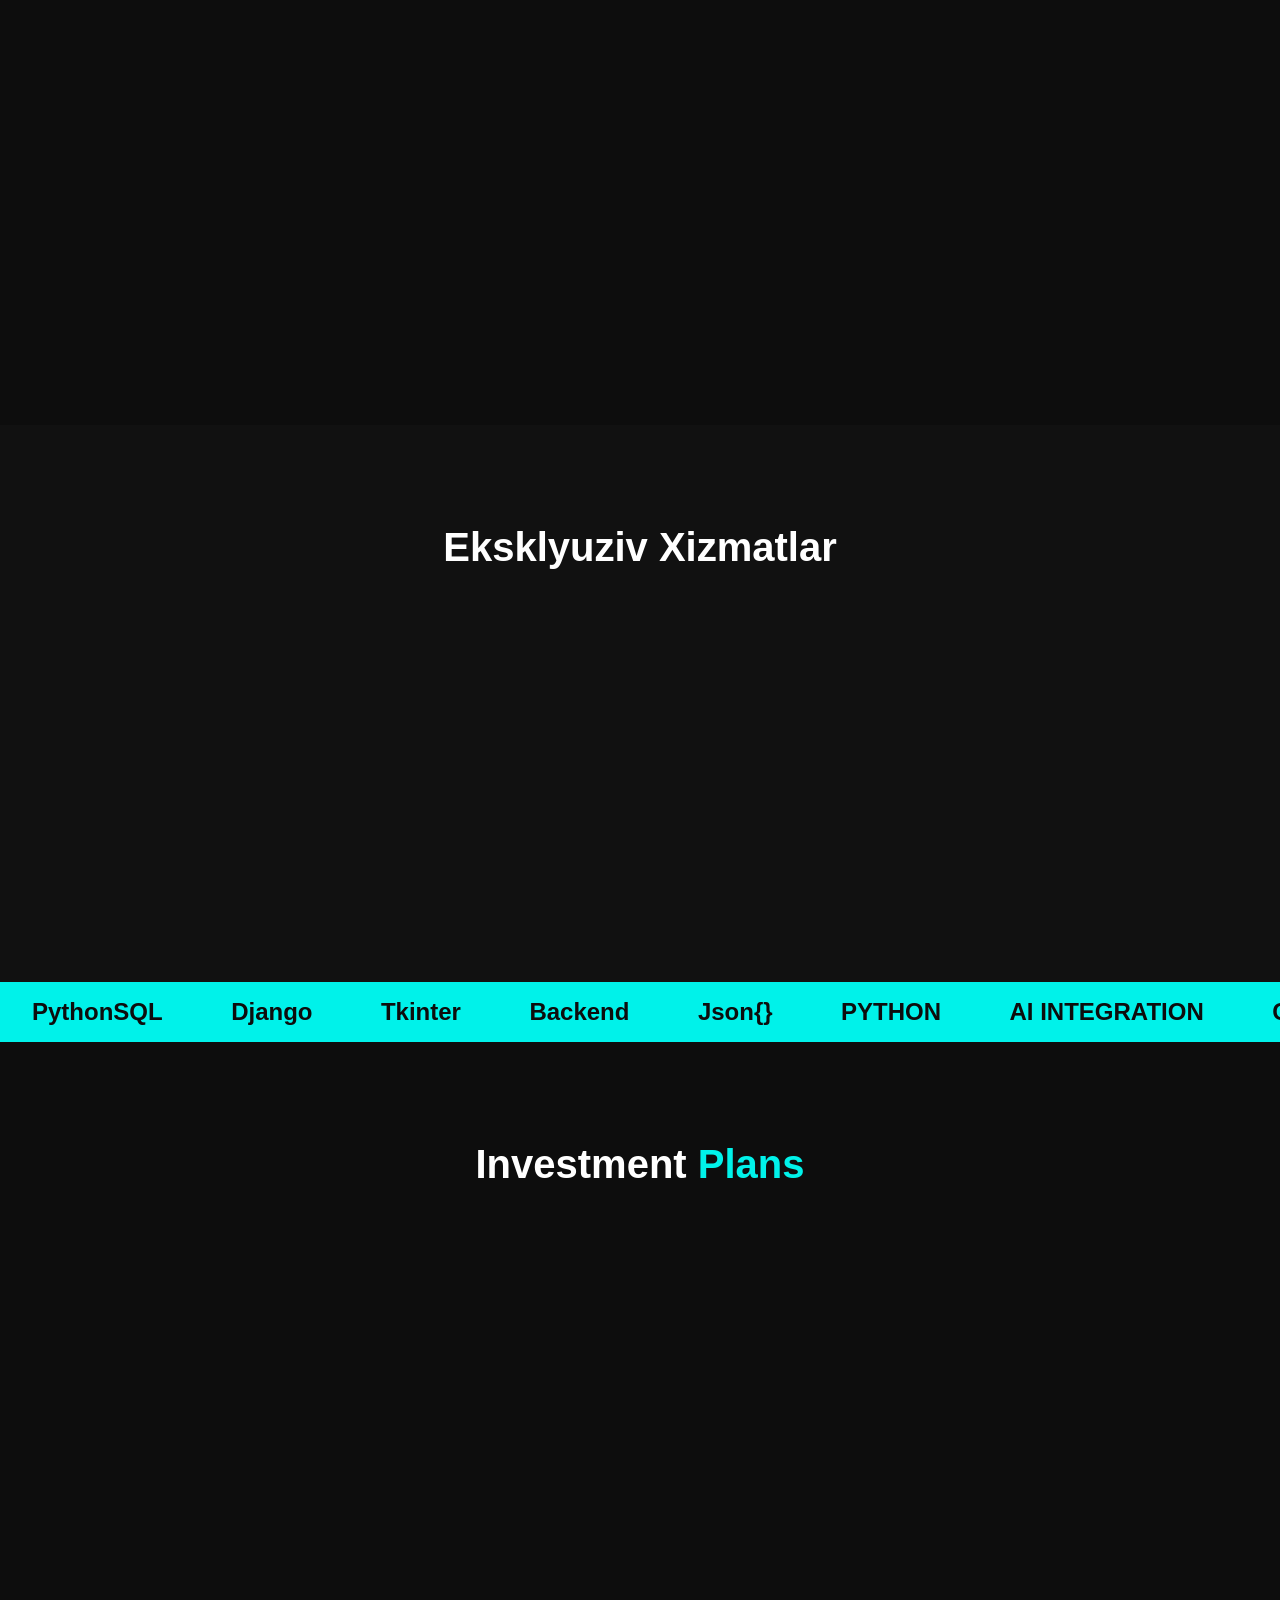
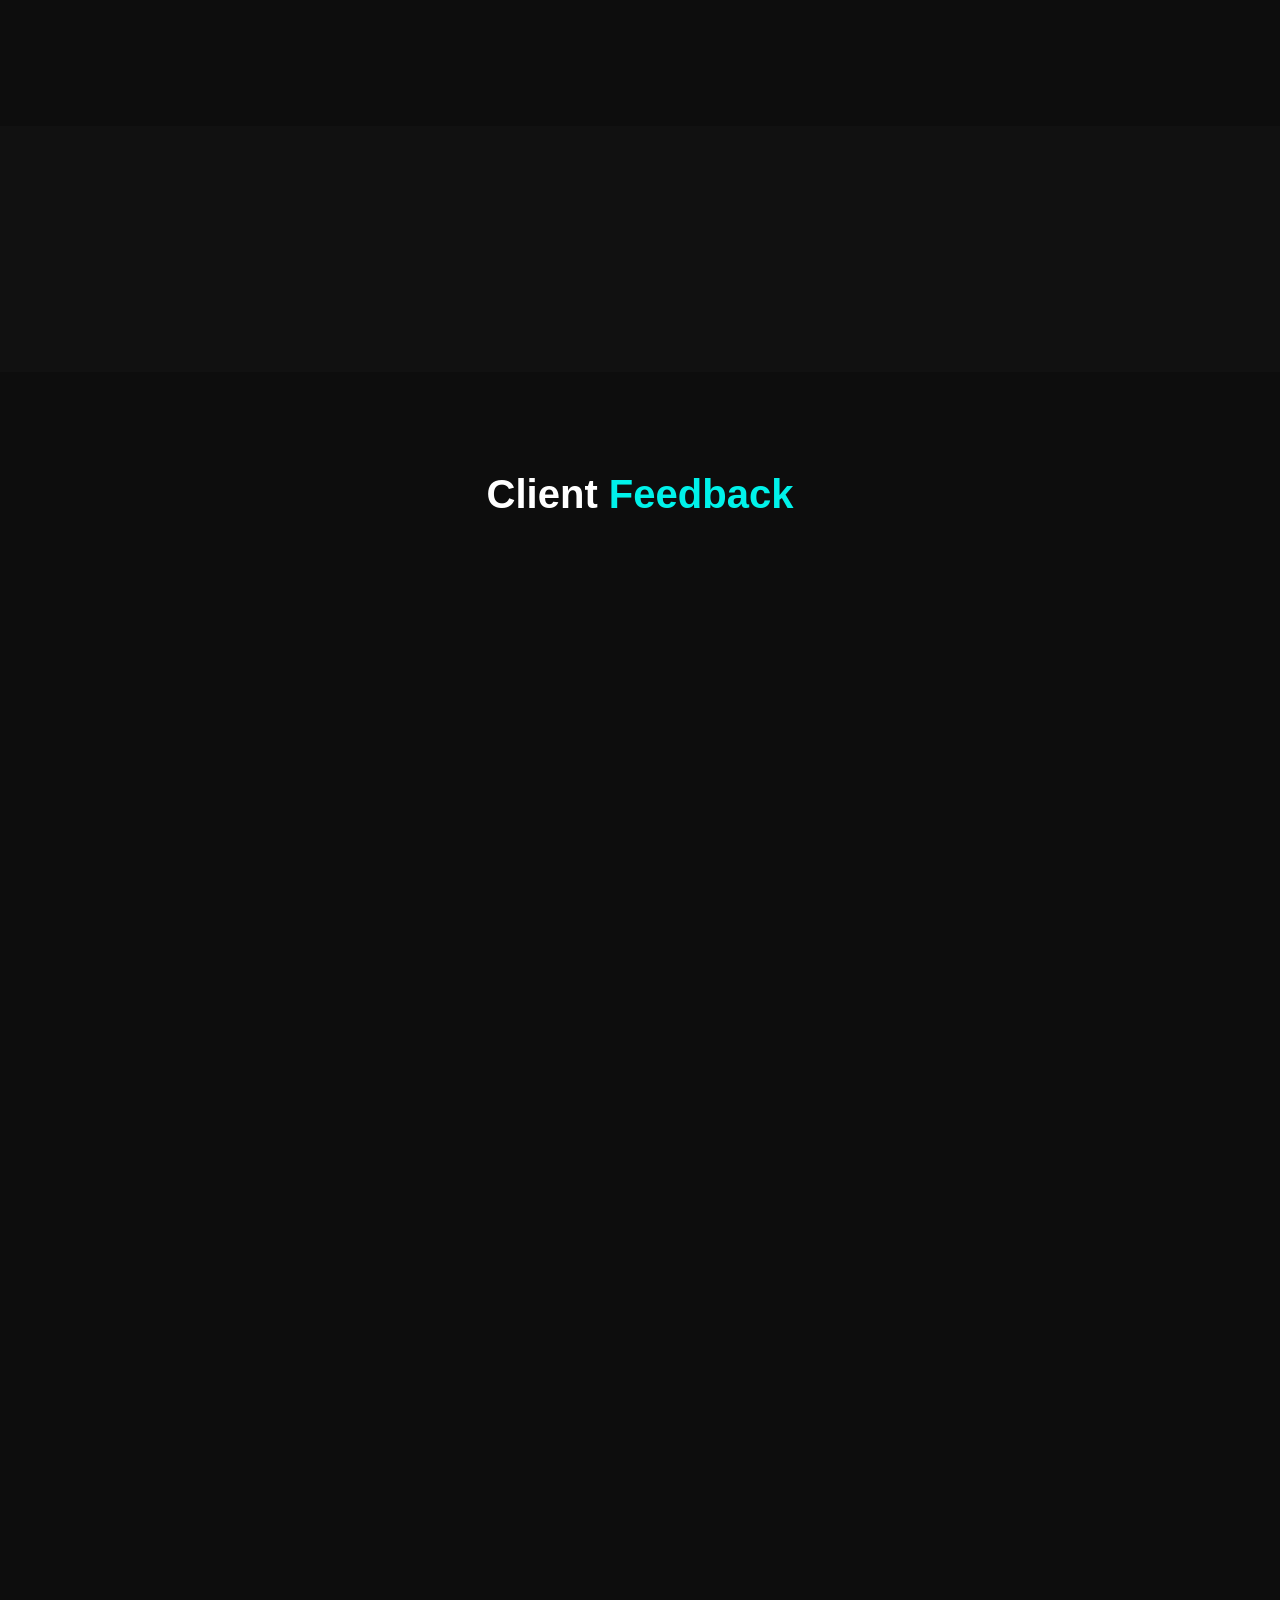
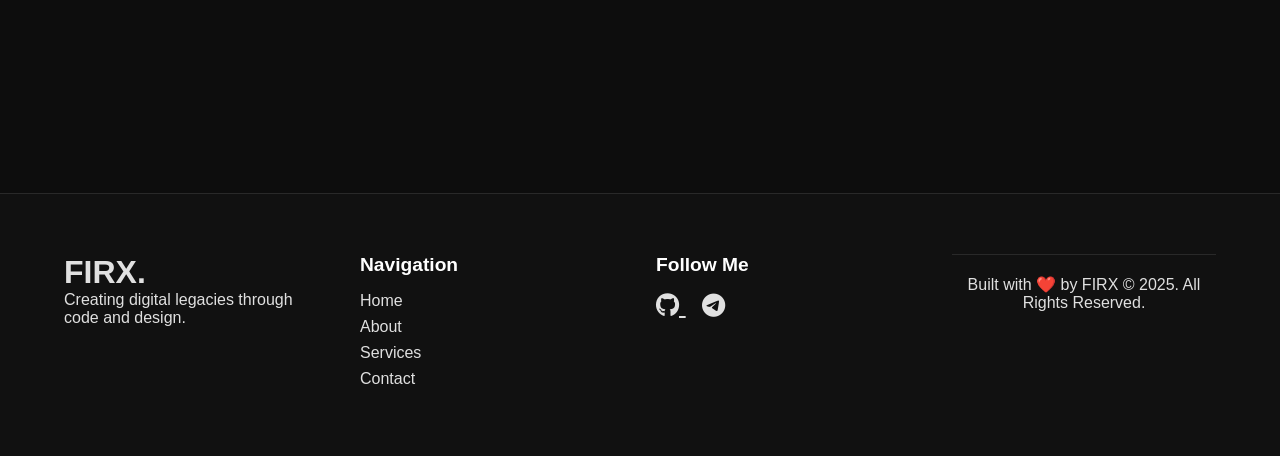
==== commit 424f2a39: "Update index.html" ====
--- a/index.html
+++ b/index.html
@@ -3,8 +3,8 @@
 <head>
     <meta charset="UTF-8">
     <meta name="viewport" content="width=device-width, initial-scale=1.0">
-    <title>FirX | Premium Portfolio</title>
-    <link rel="stylesheet" href="style.css">
+    <title>Firdavs | Premium Portfolio</title>
+    <link rel="stylesheet" href="style.css"> <!-- Asosiy stillar -->
     <link rel="stylesheet" href="https://cdnjs.cloudflare.com/ajax/libs/font-awesome/6.0.0/css/all.min.css">
     <link href="https://fonts.googleapis.com/css2?family=Poppins:wght@300;400;600;800&display=swap" rel="stylesheet">
 </head>
@@ -14,57 +14,50 @@
         <div class="spinner"></div>
     </div>
 
-    <div id="device-chooser-overlay">
-        <div class="chooser-box">
-            <h2>Qurilmani tanlang</h2>
-            <p>Saytdan qulay foydalanish uchun qurilmangiz turini ko'rsating.</p>
-            <div class="chooser-btns">
-                <button id="btn-computer" class="btn primary">Kompyuter</button>
-                <button id="btn-mobile" class="btn secondary">Telefon</button>
-            </div>
-        </div>
-    </div>
-
-
     <nav id="navbar">
         <div class="logo">FIRX<span>.</span></div>
         <ul class="nav-links">
-            <li><a href="#bosh-sahifa">Bosh sahifa</a></li>
-            <li><a href="#biz-haqimizda">Biz haqimizda</a></li>
-            <li><a href="#xizmatlar">Xizmatlar</a></li>
-            <li><a href="#boglanish">Bog'lanish</a></li>
+            <li><a href="#home">Home</a></li>
+            <li><a href="#about">About</a></li>
+            <li><a href="#services">Services</a></li>
+            <li><a href="#contact">Contact</a></li>
         </ul>
-        <div class="burger"><div class="line1"></div><div class="line2"></div><div class="line3"></div></div></nav>
-
-    <section id="bosh-sahifa" class="hero">
+        <div class="burger">
+            <div class="line1"></div>
+            <div class="line2"></div>
+            <div class="line3"></div>
+        </div>
+    </nav>
+
+    <section id="home" class="hero">
         <div class="hero-content">
-            <h1 class="reveal">Innovative <span>Digital</span> Experiences</h1>
-            <p class="reveal">Powered by FirX - Visionary Founder & Developer.</p>
+            <h1 class="reveal">Biznesingiz uchun <span>Innovatsion</span> Raqamli Yechimlar</h1>
+            <p class="reveal">FIRX bilan kelajak texnologiyalariga bugunoq qadam qo'ying.</p>
             <div class="hero-btns">
-                <a href="#biz-haqimizda" class="btn primary">Batafsil</a>
-                <a href="#boglanish" class="btn secondary">Bog'lanish</a>
+                <a href="#about" class="btn primary">Discover More</a>
+                <a href="#contact" class="btn secondary">Get in Touch</a>
             </div>
         </div>
         <div class="scroll-down"></div>
     </section>
 
-    <section id="biz-haqimizda" class="about">
+    <section id="about" class="about">
         <div class="code-showcase animate-on-scroll">
             <div class="container">
-                <h2 class="section-title">Technical Mastery</h2>
+                <h2 class="section-title">Texnik Mukammallik</h2>
                 <div class="code-grid">
                     <div class="code-window">
                         <div class="window-header">
                             <span class="dot red"></span>
                             <span class="dot yellow"></span>
                             <span class="dot green"></span>
-                            <span class="file-name">firx_algorithm.js</span>
+                            <span class="file-name">firdavs_algorithm.js</span>
                         </div>
                         <pre><code>
 <span class="keyword">const</span> <span class="variable">founder</span> = {
-    name: <span class="string">"FirX"</span>,
+    name: <span class="string">"FIRX"</span>,
     role: <span class="string">"Full-Stack Visionary"</span>,
-    skills: [<span class="string">"Python"</span>, <span class="string">"PythonSQL"</span>, <span class="string">"Dlango"</span>],
+    skills: [<span class="string">"React"</span>, <span class="string">"Node.js"</span>, <span class="string">"Web3"</span>],
     passion: <span class="string">"Building Future"</span>
 };
 
@@ -74,8 +67,8 @@
                         </code></pre>
                     </div>
                     <div class="experience-text">
-                        <h3>Clean Code. <br>Scalable Solutions.</h3>
-                        <p>Men yozgan har bir qator kod biznesingizning barqaror o'sishi uchun poydevor bo'ladi.</p>
+                        <h3>Toza Kod. <br>Kengayuvchan Tizimlar.</h3>
+                        <p>FIRX yozgan har bir qator kod biznesingizning barqaror o'sishi uchun poydevor bo'ladi.</p>
                     </div>
                 </div>
             </div>
@@ -84,46 +77,65 @@
         <div class="container">
             <div class="about-grid">
                 <div class="about-img animate-on-scroll">
-                    <img src="https://images.unsplash.com/photo-1507003211169-0a1dd7228f2d?ixlib=rb-1.2.1&auto=format&fit=crop&w=800&q=80" alt="FirX">
+                    <img src="https://images.unsplash.com/photo-1507003211169-0a1dd7228f2d?ixlib=rb-1.2.1&auto=format&fit=crop&w=800&q=80" alt="Firdavs">
                 </div>
                 <div class="about-text animate-on-scroll">
-                    <h2>Founder: <span>FirX</span></h2>
-                    <p>Men FirX, ushbu platformaning asoschisi va yetakchi dasturchisiman. Bizning maqsadimiz — texnologiya va san'atni birlashtirib, dunyo miqyosidagi raqamli mahsulotlarni yaratishdir.</p>
-                    <p>Har bir loyihaga individual yondashuv va eng so'nggi texnologiyalarni (AI, Web3, Cloud Computing) qo'llash orqali mijozlarimizga $5000+ qiymatidagi sifatni taqdim etamiz.</p>
-                </div>
-            </div>
-        </div>
-    </section>
-
-    <section id="xizmatlar" class="services">
-        <h2 class="section-title">Exclusive Services</h2>
+                    <h2>FIRX Asoschisi: <span>Firdavs</span></h2>
+                    <p>FIRX — bu shunchaki kod emas, bu — g'oyalarni raqamli san'at asarlariga aylantiradigan ijodiy ustaxona. Maqsadimiz — texnologiya va dizaynni birlashtirib, unutilmas tajribalar yaratish.</p>
+                    <p>Har bir loyihaga individual yondashuv va eng so'nggi texnologiyalarni (AI, Web3, Cloud) qo'llash orqali mijozlarimizga raqobatbardosh ustunlikni taqdim etamiz.</p>
+                    <div class="stats">
+                        <div class="stat-item">
+                            <h3>10+</h3>
+                            <p>Projects Done</p>
+                        </div>
+                        <div class="stat-item">
+                            <h3>10+</h3>
+                            <p>Awards</p>
+                        </div>
+                    </div>
+                </div>
+            </div>
+        </div>
+    </section>
+
+    <section id="services" class="services">
+        <h2 class="section-title">Eksklyuziv Xizmatlar</h2>
         <div class="services-container">
             <div class="card animate-on-scroll">
                 <i class="fas fa-code"></i>
                 <h3>Web Development</h3>
-                <p>Custom-built, high-performance websites using the latest stacks.</p>
+                <p>Eng so'nggi texnologiyalar asosida yuqori unumdorlikka ega, maxsus veb-saytlar va tizimlar.</p>
             </div>
             <div class="card animate-on-scroll">
                 <i class="fas fa-paint-brush"></i>
                 <h3>UI/UX Design</h3>
-                <p>Breathtaking visual identities and user-centric interfaces.</p>
+                <p>Nafis vizual uslub va foydalanuvchiga yo'naltirilgan, intuitiv interfeyslar yaratish.</p>
             </div>
             <div class="card animate-on-scroll">
                 <i class="fas fa-rocket"></i>
                 <h3>Brand Strategy</h3>
-                <p>Scaling your business to new heights with data-driven insights.</p>
+                <p>Ma'lumotlarga asoslangan tahlillar yordamida biznesingizni yangi cho'qqilarga olib chiqish.</p>
             </div>
         </div>
     </section>
 
     <div class="ticker-wrap">
         <div class="ticker">
-            <span class="ticker-item">Python</span>
             <span class="ticker-item">PythonSQL</span>
-            <span class="ticker-item">Backend</span>
-            <span class="ticker-item">Software Developer</span>
             <span class="ticker-item">Django</span>
             <span class="ticker-item">Tkinter</span>
+            <span class="ticker-item">Backend</span>
+            <span class="ticker-item">Json{}</span>
+            <span class="ticker-item">PYTHON</span>
+            <span class="ticker-item">AI INTEGRATION</span>
+            <span class="ticker-item">CYBERSECURITY</span>
+            <!-- Seamless loop uchun takrorlangan elementlar -->
+            <span class="ticker-item">PythonSQL</span>
+            <span class="ticker-item">Django</span>
+            <span class="ticker-item">Tkinter</span>
+            <span class="ticker-item">Backend</span>
+            <span class="ticker-item">Json{}</span>
+            <span class="ticker-item">PYTHON</span>
             <span class="ticker-item">AI INTEGRATION</span>
             <span class="ticker-item">CYBERSECURITY</span>
         </div>
@@ -178,21 +190,21 @@
         <div class="testimonial-slider">
             <div class="testimonial-item animate-on-scroll">
                 <div class="quote-icon"><i class="fas fa-quote-left"></i></div>
-                <p>"FirX built a system that transformed our business. His attention to detail is unmatched."</p>
+                <p>"FIRX bizning biznesimizni butunlay o'zgartirib yuborgan tizimni yaratdi. Ularning detallarga e'tibori aqlbovar qilmaydi."</p>
                 <h5>- Sarah Jenkins, CEO of TechFlow</h5>
             </div>
             <div class="testimonial-item animate-on-scroll">
                 <div class="quote-icon"><i class="fas fa-quote-left"></i></div>
-                <p>"The best $5000 we ever spent. The animations and speed are just incredible."</p>
+                <p>"Biz sarflagan eng yaxshi investitsiya. Saytning animatsiyalari va tezligi shunchaki ajoyib."</p>
                 <h5>- Alex Rivera, Founder of Nexa</h5>
             </div>
         </div>
     </section>
 
-    <section id="boglanish" class="contact">
+    <section id="contact" class="contact">
         <div class="contact-box animate-on-scroll">
-            <h2 class="section-title">Start a <span>Project</span></h2>
-            <p>G'oyangizni haqiqatga aylantiramiz. Ma'lumot qoldiring.</p>
+            <h2 class="section-title">Loyihani <span>Boshlash</span></h2>
+            <p>G'oyangizni FIRX bilan birga haqiqatga aylantiring. Biz bilan bog'laning!</p>
             <form id="contact-form" class="modern-form">
                 <div class="input-group">
                     <input type="text" placeholder="Your Name" required>
@@ -216,32 +228,33 @@
             <div class="footer-links">
                 <h4>Navigation</h4>
                 <ul>
-                    <li><a href="#bosh-sahifa">Bosh sahifa</a></li>
-                    <li><a href="#biz-haqimizda">Biz haqimizda</a></li>
-                    <li><a href="#xizmatlar">Xizmatlar</a></li>
-                    <li><a href="#boglanish">Bog'lanish</a></li>
+                    <li><a href="#home">Home</a></li>
+                    <li><a href="#about">About</a></li>
+                    <li><a href="#services">Services</a></li>
+                    <li><a href="#contact">Contact</a></li>
                 </ul>
             </div>
             <div class="footer-social">
-                <h4>Follow Me</h4>
-                <div class="social-icons">
-                    <a href="https://github.com/elmiramaxmudova34-lang"><i class="fab fa-github"></i></a>
-                    <a href="https://t.me/FirX_Official"><i class="fab fa-telegram"></i></a>
-                </div>
-            </div>
-        </div>
+    <h4>Follow Me</h4>
+    <div class="social-icons">
+        <a href="https://github.com/elmeramaxmudova34-lang" target="_blank" title="GitHub">
+            <i class="fab fa-github"></i>
+        </a>
+        <a href="https://t.me/FirdavsY_2011" target="_blank" title="Telegram">
+            <i class="fab fa-telegram"></i>
+        </a>
+    </div>
+</div>
         <div class="footer-bottom">
-            <p>Built with ❤️ by FirX &copy; 2025. All Rights Reserved.</p>
+            <p>Built with ❤️ by FIRX &copy; 2025. All Rights Reserved.</p>
         </div>
     </footer>
 
-    <a href="https://t.me/FirX_Official" class="floating-btn">
+    <a href="https://t.me/FirdavsY_2011" class="floating-btn">
         <i class="fab fa-telegram-plane"></i>
         <span>Let's Chat</span>
     </a>
 
-    <script src="script.js"></script>
+    <script src="script1.js"></script>
 </body>
-                                                                                                </html>
-
-
+</html>
--- a/style.css
+++ b/style.css
@@ -1,135 +1,649 @@
-/* =================================== */
-/*      MOBIL QURILMALAR UCHUN         */
-/* =================================== */
-
-/* Planshetlar uchun (1024px gacha) */
-@media screen and (max-width: 1024px) {
-    .about-grid, .project-grid, .footer-content {
-        grid-template-columns: 1fr;
-        gap: 50px;
+/* ---
+   FirX Premium Portfolio Stylesheet
+   Author: Gemini Code Assist
+   Theme: Dark Neon
+--- */
+
+/* 1. VARIABLES & RESET */
+:root {
+    --bg-color: #0d0d0d; /* Asosiy qora fon */
+    --primary-neon: #00f2ea; /* Asosiy neon rang (binafsha) */
+    --secondary-neon: #9f00ff; /* Ikkilamchi neon rang */
+    --text-color: #e0e0e0; /* Asosiy matn rangi */
+    --heading-color: #ffffff; /* Sarlavha rangi */
+    --card-bg: #1a1a1a; /* Kartochkalar foni */
+    --border-color: rgba(255, 255, 255, 0.1);
+}
+
+* {
+    margin: 0;
+    padding: 0;
+    box-sizing: border-box;
+    font-family: 'Poppins', sans-serif;
+}
+
+html {
+    scroll-behavior: smooth;
+}
+
+body {
+    background-color: var(--bg-color);
+    color: var(--text-color);
+    overflow-x: hidden;
+}
+
+body.loading {
+    overflow: hidden;
+}
+
+/* 2. LOADER */
+#loader {
+    position: fixed;
+    top: 0;
+    left: 0;
+    width: 100%;
+    height: 100%;
+    background: var(--bg-color);
+    display: flex;
+    justify-content: center;
+    align-items: center;
+    z-index: 10000;
+    transition: opacity 0.5s ease, visibility 0.5s ease;
+}
+
+.spinner {
+    width: 60px;
+    height: 60px;
+    border: 5px solid var(--border-color);
+    border-top-color: var(--primary-neon);
+    border-radius: 50%;
+    animation: spin 1s linear infinite;
+}
+
+@keyframes spin {
+    to {
+        transform: rotate(360deg);
     }
-    .about, .services, .pricing, .portfolio, .testimonials, .contact {
-        padding: 80px 5%;
-    }
-    .footer-content {
-        text-align: center;
-    }
-    .footer-social {
-        justify-content: center;
-    }
-}
-
-/* Telefonlar uchun (768px gacha) */
-@media screen and (max-width: 768px) {
-    body {
-        overflow-x: hidden; /* Mobil qurilmalarda gorizontal scrollni oldini olish */
-    }
-
-    /* Mobil Navigatsiya */
-    .nav-links {
-        position: fixed;
-        right: 0px;
-        height: 100vh;
-        top: 0;
-        background: var(--bg-dark);
-        display: flex;
-        flex-direction: column;
-        align-items: center;
-        justify-content: center;
-        width: 70%;
-        transform: translateX(100%);
-        transition: transform 0.5s ease-in-out;
-        z-index: 100;
-    }
-
-    .nav-links li {
-        opacity: 0;
-        margin: 25px 0;
-    }
-
-    .burger {
-        display: block; /* Burger menyu ikonkasi ko'rinadi */
-        cursor: pointer;
-        z-index: 101;
-        position: relative;
-    }
-
-    .nav-active {
-        transform: translateX(0%);
-    }
-
-    @keyframes navLinkFade {
-        from {
-            opacity: 0;
-            transform: translateX(50px);
-        }
-        to {
-            opacity: 1;
-            transform: translateX(0px);
-        }
-    }
-
-    .toggle .line1 {
-        transform: rotate(-45deg) translate(-5px, 6px);
-    }
-    .toggle .line2 {
-        opacity: 0;
-    }
-    .toggle .line3 {
-        transform: rotate(45deg) translate(-5px, -6px);
-    }
-
-    /* Boshqa sectionlar */
-    .hero h1 {
-        font-size: 2.8rem;
-    }
-
-    .hero p {
-        font-size: 1rem;
-        padding: 0 10px;
-    }
-
-    .section-title {
-        font-size: 2.2rem;
-    }
-
-    .code-grid, .stats-container, .pricing-container {
-        grid-template-columns: 1fr;
-    }
-
-    .testimonial-slider {
-        flex-direction: column;
-    }
-
-    .testimonial-item {
-        min-width: unset;
-        width: 100%;
-    }
-
-    .floating-btn {
-        bottom: 20px;
-        right: 20px;
-        padding: 12px 20px;
-    }
-
-    .floating-btn span {
-        display: none; /* Kichik ekranda yozuvni yashirish */
-    }
-
-    .input-group {
-        flex-direction: column;
-    }
-}
-
-/* Burger menyu stillari */
+}
+
+/* DEVICE CHOOSER MODAL */
+#device-chooser-overlay {
+    position: fixed;
+    top: 0;
+    left: 0;
+    width: 100%;
+    height: 100%;
+    background: rgba(0, 0, 0, 0.8);
+    backdrop-filter: blur(10px);
+    z-index: 20000;
+    display: flex;
+    justify-content: center;
+    align-items: center;
+    text-align: center;
+    padding: 1rem;
+}
+
+.chooser-box {
+    background: var(--card-bg);
+    padding: 2rem 3rem;
+    border-radius: 15px;
+    border: 1px solid var(--border-color);
+    max-width: 450px;
+}
+
+.chooser-box h2 { color: var(--heading-color); margin-bottom: 0.5rem; }
+.chooser-box p { margin-bottom: 1.5rem; }
+.chooser-btns { display: flex; gap: 1rem; justify-content: center; }
+
+
+/* 3. NAVIGATION */
+#navbar {
+    position: fixed;
+    top: 0;
+    left: 0;
+    width: 100%;
+    display: flex;
+    justify-content: space-between;
+    align-items: center;
+    padding: 1rem 5%;
+    z-index: 1000;
+    transition: background-color 0.3s ease, padding 0.3s ease;
+}
+
+#navbar.scrolled {
+    background-color: rgba(13, 13, 13, 0.85);
+    backdrop-filter: blur(10px);
+    padding: 0.75rem 5%;
+    border-bottom: 1px solid var(--border-color);
+}
+
+.logo {
+    font-size: 1.8rem;
+    font-weight: 800;
+    color: var(--heading-color);
+}
+
+.logo span {
+    color: var(--primary-neon);
+}
+
+.nav-links {
+    display: flex;
+    list-style: none;
+}
+
+.nav-links li {
+    margin-left: 2.5rem;
+}
+
+.nav-links a {
+    text-decoration: none;
+    color: var(--text-color);
+    font-weight: 400;
+    position: relative;
+    transition: color 0.3s ease;
+}
+
+.nav-links a::after {
+    content: '';
+    position: absolute;
+    width: 0;
+    height: 2px;
+    bottom: -5px;
+    left: 50%;
+    transform: translateX(-50%);
+    background-color: var(--primary-neon);
+    transition: width 0.3s ease;
+}
+
+.nav-links a:hover {
+    color: var(--heading-color);
+}
+
+.nav-links a:hover::after {
+    width: 100%;
+}
+
+/* Burger Menu */
+.burger {
+    display: none;
+    cursor: pointer;
+}
+
 .burger div {
     width: 25px;
     height: 3px;
-    background-color: white;
+    background-color: var(--heading-color);
     margin: 5px;
     transition: all 0.3s ease;
 }
 
-.burger {
-    display: none; /* Odatda ko'rinmaydi */
-}
+.toggle .line1 {
+    transform: rotate(-45deg) translate(-5px, 6px);
+}
+
+.toggle .line2 {
+    opacity: 0;
+}
+
+.toggle .line3 {
+    transform: rotate(45deg) translate(-5px, -6px);
+}
+
+/* 4. HERO SECTION */
+.hero {
+    height: 100vh;
+    display: flex;
+    justify-content: center;
+    align-items: center;
+    text-align: center;
+    padding: 0 5%;
+    position: relative;
+    background: radial-gradient(ellipse at bottom, rgba(0, 242, 234, 0.1), transparent 60%);
+}
+
+.hero-content h1 {
+    font-size: clamp(2.5rem, 8vw, 5rem);
+    font-weight: 800;
+    color: var(--heading-color);
+    line-height: 1.1;
+}
+
+.hero-content h1 span {
+    color: var(--primary-neon);
+    text-shadow: 0 0 15px var(--primary-neon);
+}
+
+.hero-content p {
+    font-size: 1.2rem;
+    margin: 1rem 0 2rem;
+    max-width: 600px;
+    margin-left: auto;
+    margin-right: auto;
+}
+
+.hero-btns {
+    display: flex;
+    justify-content: center;
+    gap: 1rem;
+}
+
+/* 5. BUTTONS (NEON EFFECT) */
+.btn {
+    padding: 12px 30px;
+    border-radius: 50px;
+    text-decoration: none;
+    font-weight: 600;
+    transition: all 0.3s ease;
+    border: 2px solid transparent;
+    cursor: pointer;
+    display: inline-block;
+}
+
+.btn.primary {
+    background-color: var(--primary-neon);
+    color: var(--bg-color);
+    box-shadow: 0 0 10px var(--primary-neon), 0 0 20px var(--primary-neon), 0 0 30px rgba(0, 242, 234, 0.5);
+}
+
+.btn.primary:hover {
+    transform: translateY(-3px);
+    box-shadow: 0 0 15px var(--primary-neon), 0 0 30px var(--primary-neon), 0 0 45px rgba(0, 242, 234, 0.7);
+}
+
+.btn.secondary {
+    background-color: transparent;
+    color: var(--primary-neon);
+    border-color: var(--primary-neon);
+}
+
+.btn.secondary:hover {
+    background-color: var(--primary-neon);
+    color: var(--bg-color);
+    box-shadow: 0 0 10px var(--primary-neon);
+}
+
+/* 6. GENERAL SECTION STYLING */
+section {
+    padding: 100px 5%;
+}
+
+.section-title {
+    text-align: center;
+    font-size: 2.5rem;
+    font-weight: 800;
+    margin-bottom: 60px;
+    color: var(--heading-color);
+}
+
+.section-title span {
+    color: var(--primary-neon);
+}
+
+/* 7. ABOUT SECTION & CODE SHOWCASE */
+.about {
+    padding-top: 0;
+}
+.code-showcase {
+    background-color: #111;
+    padding: 80px 0;
+    border-radius: 20px;
+    margin-bottom: 100px;
+}
+
+.code-grid {
+    display: grid;
+    grid-template-columns: 1fr 1fr;
+    align-items: center;
+    gap: 2rem;
+    max-width: 1100px;
+    margin: 0 auto;
+}
+
+.code-window {
+    background: #1e1e1e;
+    border-radius: 10px;
+    padding: 1.5rem;
+    border: 1px solid var(--border-color);
+    box-shadow: 0 10px 30px rgba(0,0,0,0.3);
+}
+
+.window-header {
+    display: flex;
+    align-items: center;
+    margin-bottom: 1rem;
+}
+.dot { height: 12px; width: 12px; border-radius: 50%; margin-right: 8px; }
+.dot.red { background: #ff5f56; }
+.dot.yellow { background: #ffbd2e; }
+.dot.green { background: #27c93f; }
+.file-name { font-family: monospace; color: #888; margin-left: auto; }
+
+pre { background: transparent; }
+code .keyword { color: #c586c0; }
+code .variable { color: #9cdcfe; }
+code .string { color: #ce9178; }
+code .function { color: #dcdcaa; }
+
+.experience-text h3 {
+    font-size: 2rem;
+    color: var(--heading-color);
+    margin-bottom: 1rem;
+}
+
+.about-grid {
+    display: grid;
+    grid-template-columns: 1fr 1.5fr;
+    gap: 3rem;
+    align-items: center;
+}
+
+.about-img {
+    border-radius: 15px;
+    overflow: hidden; /* Kattalashganda rasm chetga chiqib ketmasligi uchun */
+    transition: box-shadow 0.4s ease;
+}
+
+.about-img img {
+    width: 100%;
+    display: block; /* Pastdagi bo'sh joyni olib tashlash uchun */
+    border-radius: 15px;
+    filter: grayscale(100%); /* Boshlang'ich kulrang holat */
+    transition: transform 0.4s ease, filter 0.4s ease;
+}
+
+.about-img:hover { box-shadow: 0 0 30px rgba(0, 242, 234, 0.3); }
+.about-img:hover img { transform: scale(1.05); /* Kattalashish effekti */ filter: grayscale(0%); /* Rangli holatga o'tish */ }
+
+.about-text h2 {
+    font-size: 2rem;
+    margin-bottom: 1rem;
+}
+.about-text h2 span { color: var(--primary-neon); }
+.about-text p { line-height: 1.8; margin-bottom: 1rem; }
+
+/* 8. SERVICES SECTION */
+.services {
+    background-color: #111;
+}
+.services-container {
+    display: grid;
+    grid-template-columns: repeat(auto-fit, minmax(300px, 1fr));
+    gap: 2rem;
+}
+
+.card {
+    background: var(--card-bg);
+    padding: 2.5rem 2rem;
+    border-radius: 15px;
+    text-align: center;
+    border: 1px solid var(--border-color);
+    transition: transform 0.3s ease, box-shadow 0.3s ease;
+}
+
+.card:hover {
+    transform: translateY(-10px);
+    box-shadow: 0 0 25px rgba(0, 242, 234, 0.3);
+    border-color: var(--primary-neon);
+}
+
+.card i {
+    font-size: 3rem;
+    color: var(--primary-neon);
+    margin-bottom: 1.5rem;
+}
+
+.card h3 {
+    font-size: 1.5rem;
+    color: var(--heading-color);
+    margin-bottom: 1rem;
+}
+
+/* 9. TICKER */
+.ticker-wrap {
+    width: 100%;
+    overflow: hidden;
+    background: var(--primary-neon);
+    padding: 1rem 0;
+    white-space: nowrap;
+}
+
+.ticker {
+    display: inline-block;
+    animation: ticker-scroll 30s linear infinite;
+}
+
+.ticker-item {
+    display: inline-block;
+    padding: 0 2rem;
+    font-size: 1.5rem;
+    font-weight: 800;
+    color: var(--bg-color);
+}
+
+@keyframes ticker-scroll {
+    0% { transform: translateX(0); }
+    100% { transform: translateX(-50%); }
+}
+
+/* 10. PRICING */
+.pricing-container {
+    display: flex;
+    justify-content: center;
+    gap: 2rem;
+    flex-wrap: wrap;
+}
+
+.price-card {
+    background: var(--card-bg);
+    padding: 2.5rem;
+    border-radius: 15px;
+    border: 1px solid var(--border-color);
+    width: 350px;
+    text-align: center;
+    position: relative;
+    overflow: hidden;
+}
+
+.price-card.featured {
+    border-color: var(--primary-neon);
+    transform: scale(1.05);
+    box-shadow: 0 0 30px rgba(0, 242, 234, 0.3);
+}
+
+.badge {
+    position: absolute;
+    top: 0;
+    right: -50px;
+    background: var(--primary-neon);
+    color: var(--bg-color);
+    padding: 5px 50px;
+    transform: rotate(45deg);
+    font-weight: 600;
+}
+
+.price-card h4 { font-size: 1.5rem; margin-bottom: 1rem; color: var(--heading-color); }
+.amount { font-size: 3.5rem; font-weight: 800; color: var(--primary-neon); margin-bottom: 1.5rem; }
+.amount span { font-size: 1.5rem; font-weight: 400; color: var(--text-color); }
+.price-card ul { list-style: none; margin-bottom: 2rem; }
+.price-card li { margin-bottom: 1rem; }
+.price-card li i { color: var(--primary-neon); margin-right: 0.5rem; }
+
+/* NEW STATS SECTION */
+.stats-section {
+    background-color: #111;
+    padding: 80px 5%;
+}
+
+.stats-container {
+    display: flex;
+    justify-content: space-around;
+    align-items: center;
+    text-align: center;
+    flex-wrap: wrap;
+    gap: 2rem;
+}
+
+.stat-card h2 {
+    font-size: 3.5rem;
+    font-weight: 800;
+    color: var(--primary-neon);
+}
+
+.stat-card p {
+    font-size: 1.1rem;
+    color: var(--text-color);
+}
+
+/* 11. TESTIMONIALS */
+.testimonial-item {
+    background: var(--card-bg);
+    padding: 2rem;
+    border-radius: 15px;
+    max-width: 600px;
+    margin: 1rem auto;
+    text-align: center;
+    border: 1px solid var(--border-color);
+}
+.quote-icon { font-size: 2rem; color: var(--primary-neon); margin-bottom: 1rem; }
+.testimonial-item p { font-style: italic; font-size: 1.1rem; margin-bottom: 1rem; }
+.testimonial-item h5 { font-size: 1rem; font-weight: 600; color: var(--heading-color); }
+
+/* 12. CONTACT */
+.contact-box {
+    max-width: 800px;
+    margin: 0 auto;
+    background: var(--card-bg);
+    padding: 3rem;
+    border-radius: 15px;
+    border: 1px solid var(--border-color);
+    text-align: center;
+}
+
+.modern-form .input-group { display: flex; gap: 1rem; margin-bottom: 1rem; }
+.modern-form input, .modern-form textarea {
+    width: 100%;
+    padding: 1rem;
+    background: #2a2a2a;
+    border: 1px solid #444;
+    border-radius: 8px;
+    color: var(--text-color);
+    font-size: 1rem;
+}
+.modern-form textarea { margin-bottom: 1.5rem; resize: vertical; }
+.btn-submit {
+    width: 100%;
+    padding: 1rem;
+    background: var(--primary-neon);
+    color: var(--bg-color);
+    border: none;
+    border-radius: 8px;
+    font-size: 1.1rem;
+    font-weight: 600;
+    cursor: pointer;
+    transition: all 0.3s ease;
+    box-shadow: 0 0 10px var(--primary-neon);
+}
+.btn-submit:hover {
+    box-shadow: 0 0 20px var(--primary-neon);
+}
+
+/* 13. FOOTER */
+.main-footer {
+    background: #111;
+    padding: 60px 5% 20px;
+    border-top: 1px solid var(--border-color);
+}
+.footer-content {
+    display: grid;
+    grid-template-columns: repeat(auto-fit, minmax(250px, 1fr));
+    gap: 2rem;
+    margin-bottom: 40px;
+}
+.footer-logo h2 { font-size: 2rem; }
+.footer-links h4, .footer-social h4 { font-size: 1.2rem; color: var(--heading-color); margin-bottom: 1rem; }
+.footer-links ul { list-style: none; }
+.footer-links li { margin-bottom: 0.5rem; }
+.footer-links a { color: var(--text-color); text-decoration: none; transition: color 0.3s; }
+.footer-links a:hover { color: var(--primary-neon); }
+.social-icons a {
+    color: var(--text-color);
+    font-size: 1.5rem;
+    margin-right: 1rem;
+    transition: color 0.3s, transform 0.3s;
+}
+.social-icons a:hover { color: var(--primary-neon); transform: scale(1.2); }
+.footer-bottom { text-align: center; padding-top: 20px; border-top: 1px solid var(--border-color); }
+
+/* 14. FLOATING BUTTON */
+.floating-btn {
+    position: fixed;
+    bottom: 20px;
+    right: 20px;
+    background: var(--primary-neon);
+    color: var(--bg-color);
+    width: 60px;
+    height: 60px;
+    border-radius: 50%;
+    display: flex;
+    justify-content: center;
+    align-items: center;
+    font-size: 1.8rem;
+    text-decoration: none;
+    box-shadow: 0 0 20px var(--primary-neon);
+    z-index: 999;
+    transition: all 0.3s ease;
+}
+.floating-btn:hover {
+    transform: scale(1.1);
+}
+.floating-btn span { display: none; } /* Matnni yashirish */
+
+/* 15. ANIMATIONS & RESPONSIVENESS */
+.animate-on-scroll {
+    opacity: 0;
+    transform: translateY(30px);
+    transition: opacity 0.6s ease-out, transform 0.6s ease-out;
+}
+.animate-on-scroll.is-visible {
+    opacity: 1;
+    transform: translateY(0);
+}
+
+/* 16. MOBILE-ONLY STYLES (Activated by JS) */
+body.mobile-view .nav-links {
+    position: absolute;
+    right: 0px;
+    height: 92vh;
+    top: 8vh;
+    background-color: var(--bg-color);
+    display: flex;
+    flex-direction: column;
+    align-items: center;
+    width: 60%;
+    transform: translateX(100%);
+    transition: transform 0.5s ease-in;
+    border-left: 1px solid var(--border-color);
+}
+
+body.mobile-view .nav-links li {
+    opacity: 0;
+    margin: 2rem 0;
+}
+
+body.mobile-view .nav-active {
+    transform: translateX(0%);
+}
+
+body.mobile-view .burger {
+    display: block;
+}
+
+body.mobile-view .about-grid,
+body.mobile-view .code-grid {
+    grid-template-columns: 1fr;
+}
+
+body.mobile-view .about-img { order: -1; }
+body.mobile-view .modern-form .input-group { flex-direction: column; }
+body.mobile-view .stats-container { flex-direction: row; justify-content: center; }
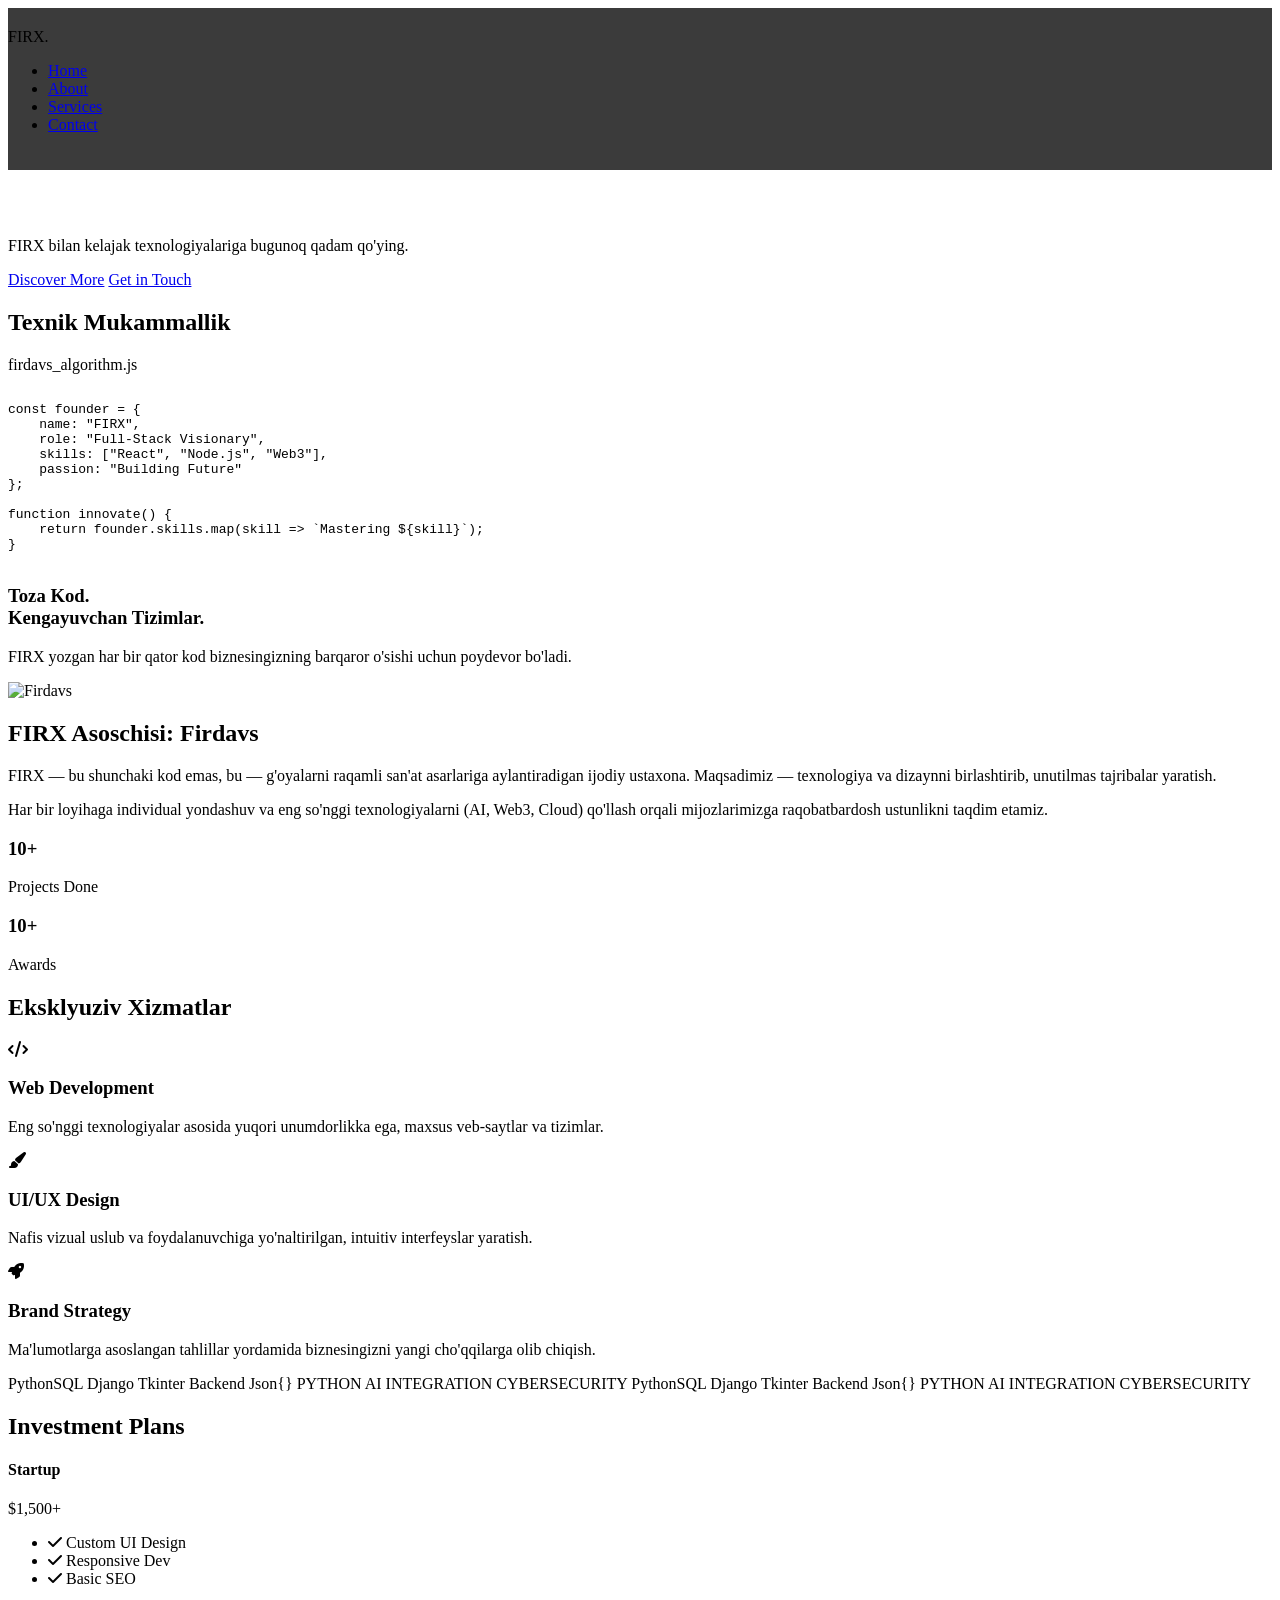
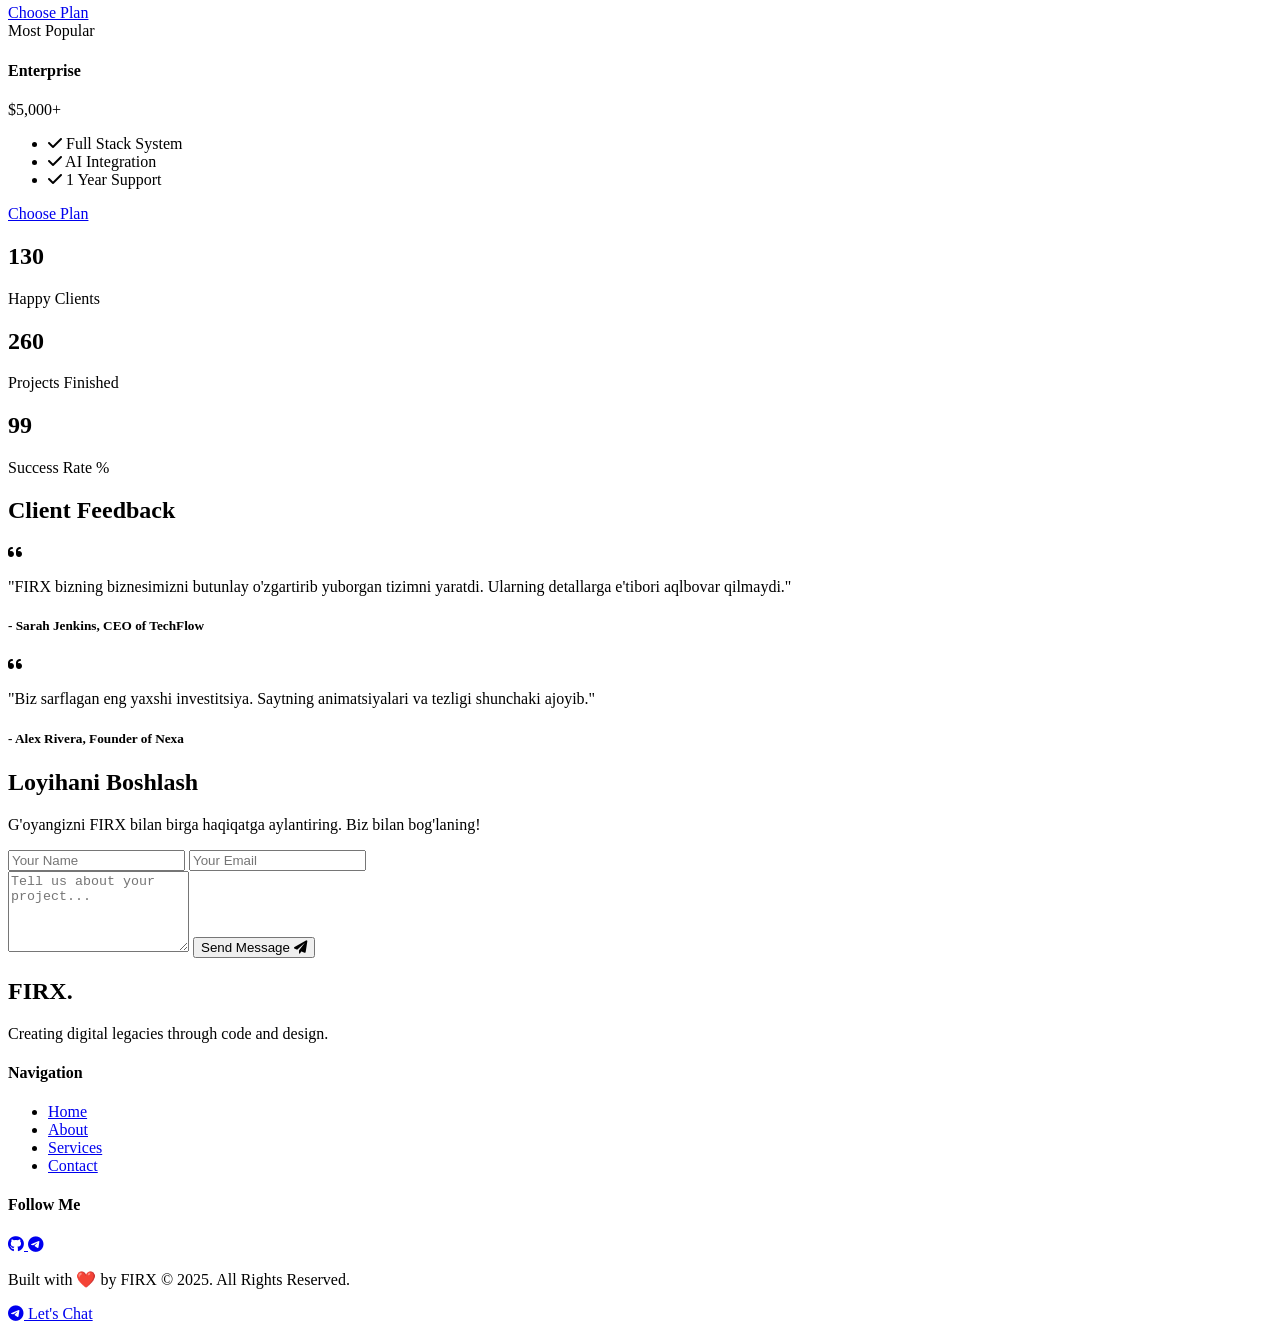
==== commit 5dfe40f3: "Update index.html" ====
--- a/index.html
+++ b/index.html
@@ -4,7 +4,7 @@
     <meta charset="UTF-8">
     <meta name="viewport" content="width=device-width, initial-scale=1.0">
     <title>Firdavs | Premium Portfolio</title>
-    <link rel="stylesheet" href="style.css"> <!-- Asosiy stillar -->
+    <link rel="stylesheet" href="/tfirx/style.css"> <!-- Asosiy stillar -->
     <link rel="stylesheet" href="https://cdnjs.cloudflare.com/ajax/libs/font-awesome/6.0.0/css/all.min.css">
     <link href="https://fonts.googleapis.com/css2?family=Poppins:wght@300;400;600;800&display=swap" rel="stylesheet">
 </head>
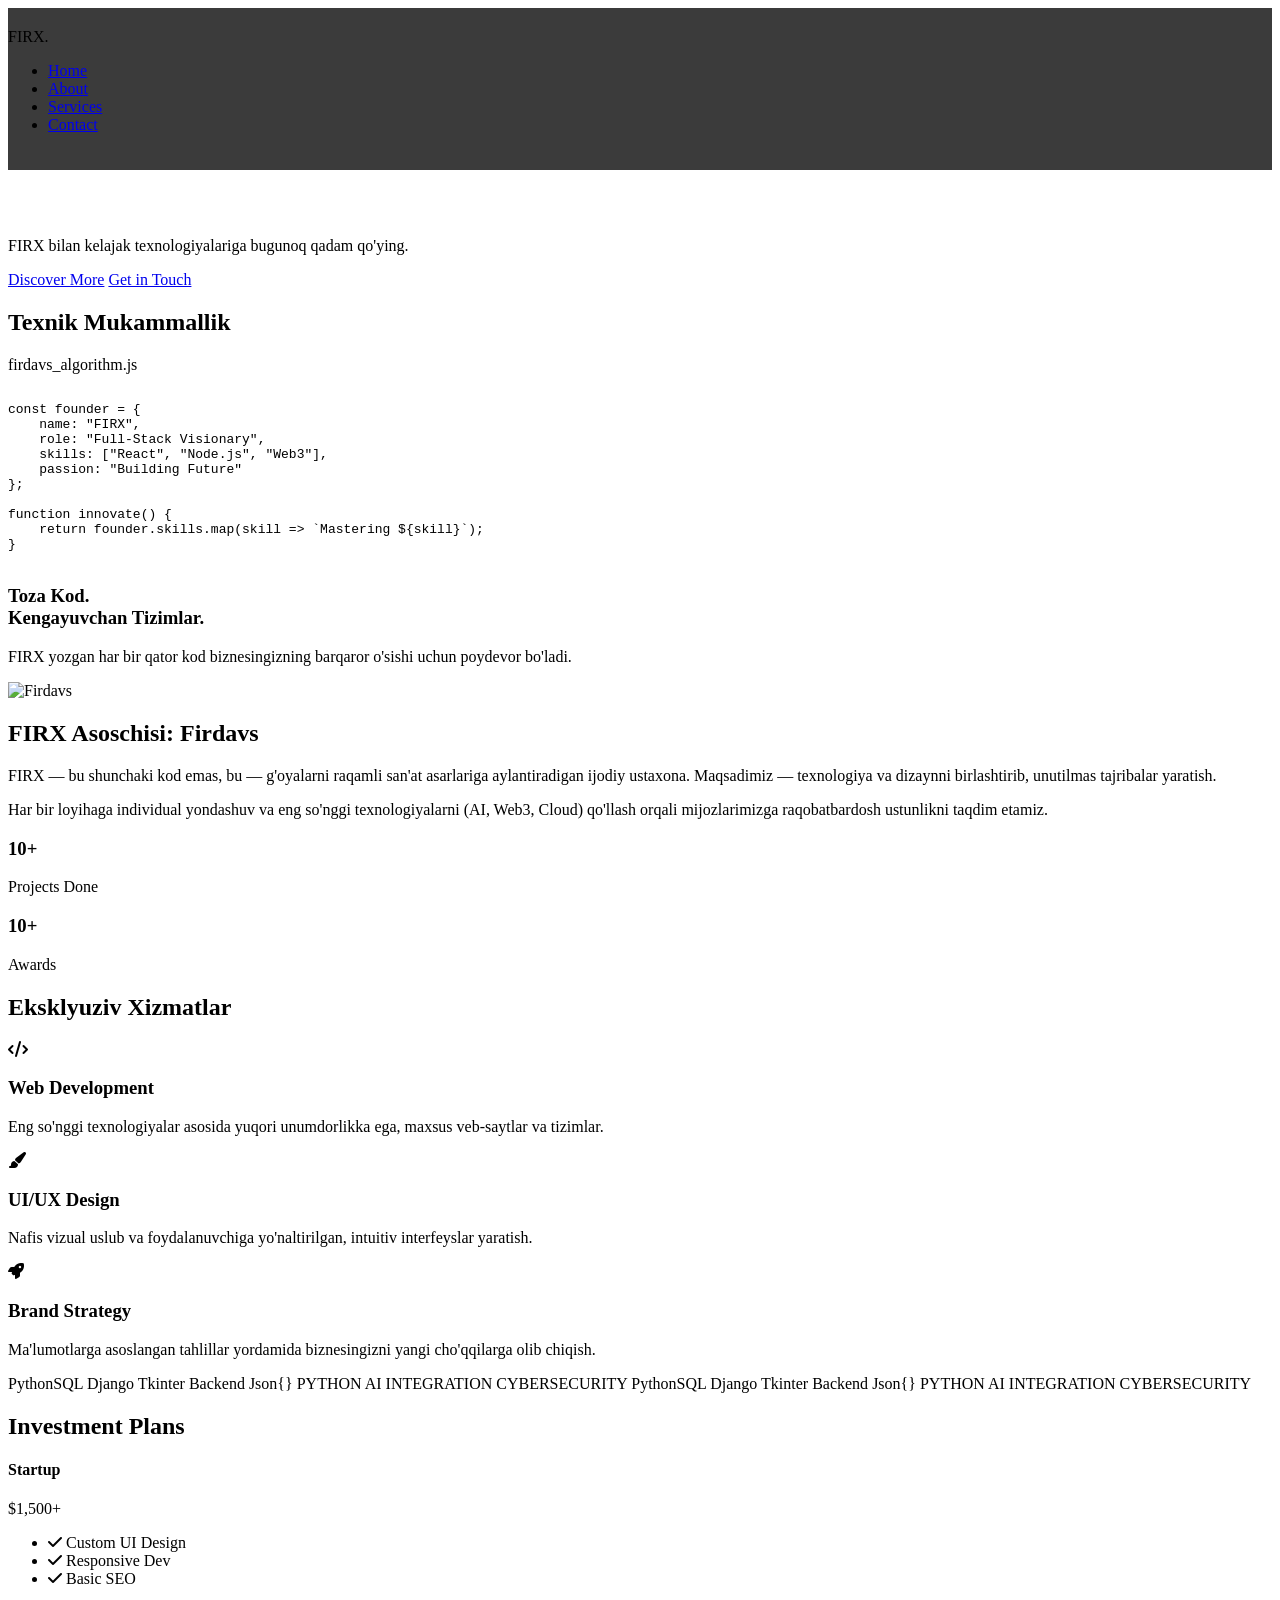
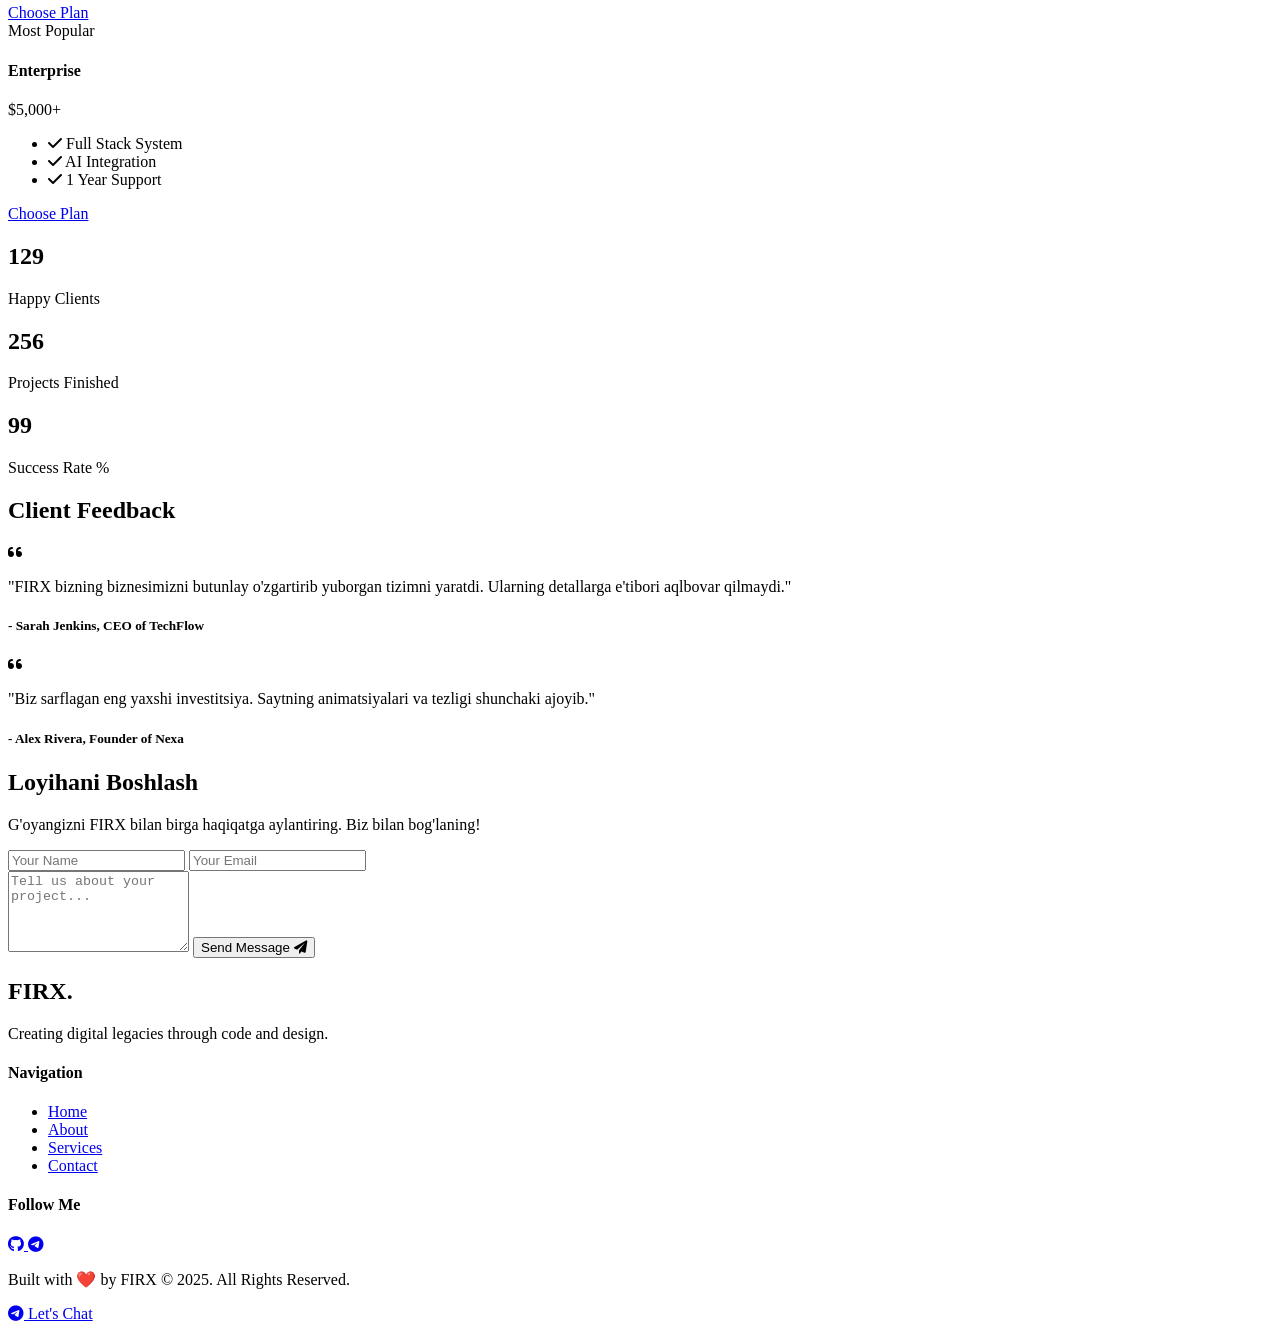
==== commit 7d240a5d: "Update index.html" ====
--- a/index.html
+++ b/index.html
@@ -4,7 +4,7 @@
     <meta charset="UTF-8">
     <meta name="viewport" content="width=device-width, initial-scale=1.0">
     <title>Firdavs | Premium Portfolio</title>
-    <link rel="stylesheet" href="/tfirx/style.css"> <!-- Asosiy stillar -->
+    <link rel="stylesheet" href="style.css"> <!-- Asosiy stillar -->
     <link rel="stylesheet" href="https://cdnjs.cloudflare.com/ajax/libs/font-awesome/6.0.0/css/all.min.css">
     <link href="https://fonts.googleapis.com/css2?family=Poppins:wght@300;400;600;800&display=swap" rel="stylesheet">
 </head>
@@ -258,3 +258,4 @@
     <script src="script1.js"></script>
 </body>
 </html>
+
--- a/style.css
+++ b/style.css
@@ -0,0 +1,135 @@
+/* =================================== */
+/*      MOBIL QURILMALAR UCHUN         */
+/* =================================== */
+
+/* Planshetlar uchun (1024px gacha) */
+@media screen and (max-width: 1024px) {
+    .about-grid, .project-grid, .footer-content {
+        grid-template-columns: 1fr;
+        gap: 50px;
+    }
+    .about, .services, .pricing, .portfolio, .testimonials, .contact {
+        padding: 80px 5%;
+    }
+    .footer-content {
+        text-align: center;
+    }
+    .footer-social {
+        justify-content: center;
+    }
+}
+
+/* Telefonlar uchun (768px gacha) */
+@media screen and (max-width: 768px) {
+    body {
+        overflow-x: hidden; /* Mobil qurilmalarda gorizontal scrollni oldini olish */
+    }
+
+    /* Mobil Navigatsiya */
+    .nav-links {
+        position: fixed;
+        right: 0px;
+        height: 100vh;
+        top: 0;
+        background: var(--bg-dark);
+        display: flex;
+        flex-direction: column;
+        align-items: center;
+        justify-content: center;
+        width: 70%;
+        transform: translateX(100%);
+        transition: transform 0.5s ease-in-out;
+        z-index: 100;
+    }
+
+    .nav-links li {
+        opacity: 0;
+        margin: 25px 0;
+    }
+
+    .burger {
+        display: block; /* Burger menyu ikonkasi ko'rinadi */
+        cursor: pointer;
+        z-index: 101;
+        position: relative;
+    }
+
+    .nav-active {
+        transform: translateX(0%);
+    }
+
+    @keyframes navLinkFade {
+        from {
+            opacity: 0;
+            transform: translateX(50px);
+        }
+        to {
+            opacity: 1;
+            transform: translateX(0px);
+        }
+    }
+
+    .toggle .line1 {
+        transform: rotate(-45deg) translate(-5px, 6px);
+    }
+    .toggle .line2 {
+        opacity: 0;
+    }
+    .toggle .line3 {
+        transform: rotate(45deg) translate(-5px, -6px);
+    }
+
+    /* Boshqa sectionlar */
+    .hero h1 {
+        font-size: 2.8rem;
+    }
+
+    .hero p {
+        font-size: 1rem;
+        padding: 0 10px;
+    }
+
+    .section-title {
+        font-size: 2.2rem;
+    }
+
+    .code-grid, .stats-container, .pricing-container {
+        grid-template-columns: 1fr;
+    }
+
+    .testimonial-slider {
+        flex-direction: column;
+    }
+
+    .testimonial-item {
+        min-width: unset;
+        width: 100%;
+    }
+
+    .floating-btn {
+        bottom: 20px;
+        right: 20px;
+        padding: 12px 20px;
+    }
+
+    .floating-btn span {
+        display: none; /* Kichik ekranda yozuvni yashirish */
+    }
+
+    .input-group {
+        flex-direction: column;
+    }
+}
+
+/* Burger menyu stillari */
+.burger div {
+    width: 25px;
+    height: 3px;
+    background-color: white;
+    margin: 5px;
+    transition: all 0.3s ease;
+}
+
+.burger {
+    display: none; /* Odatda ko'rinmaydi */
+}
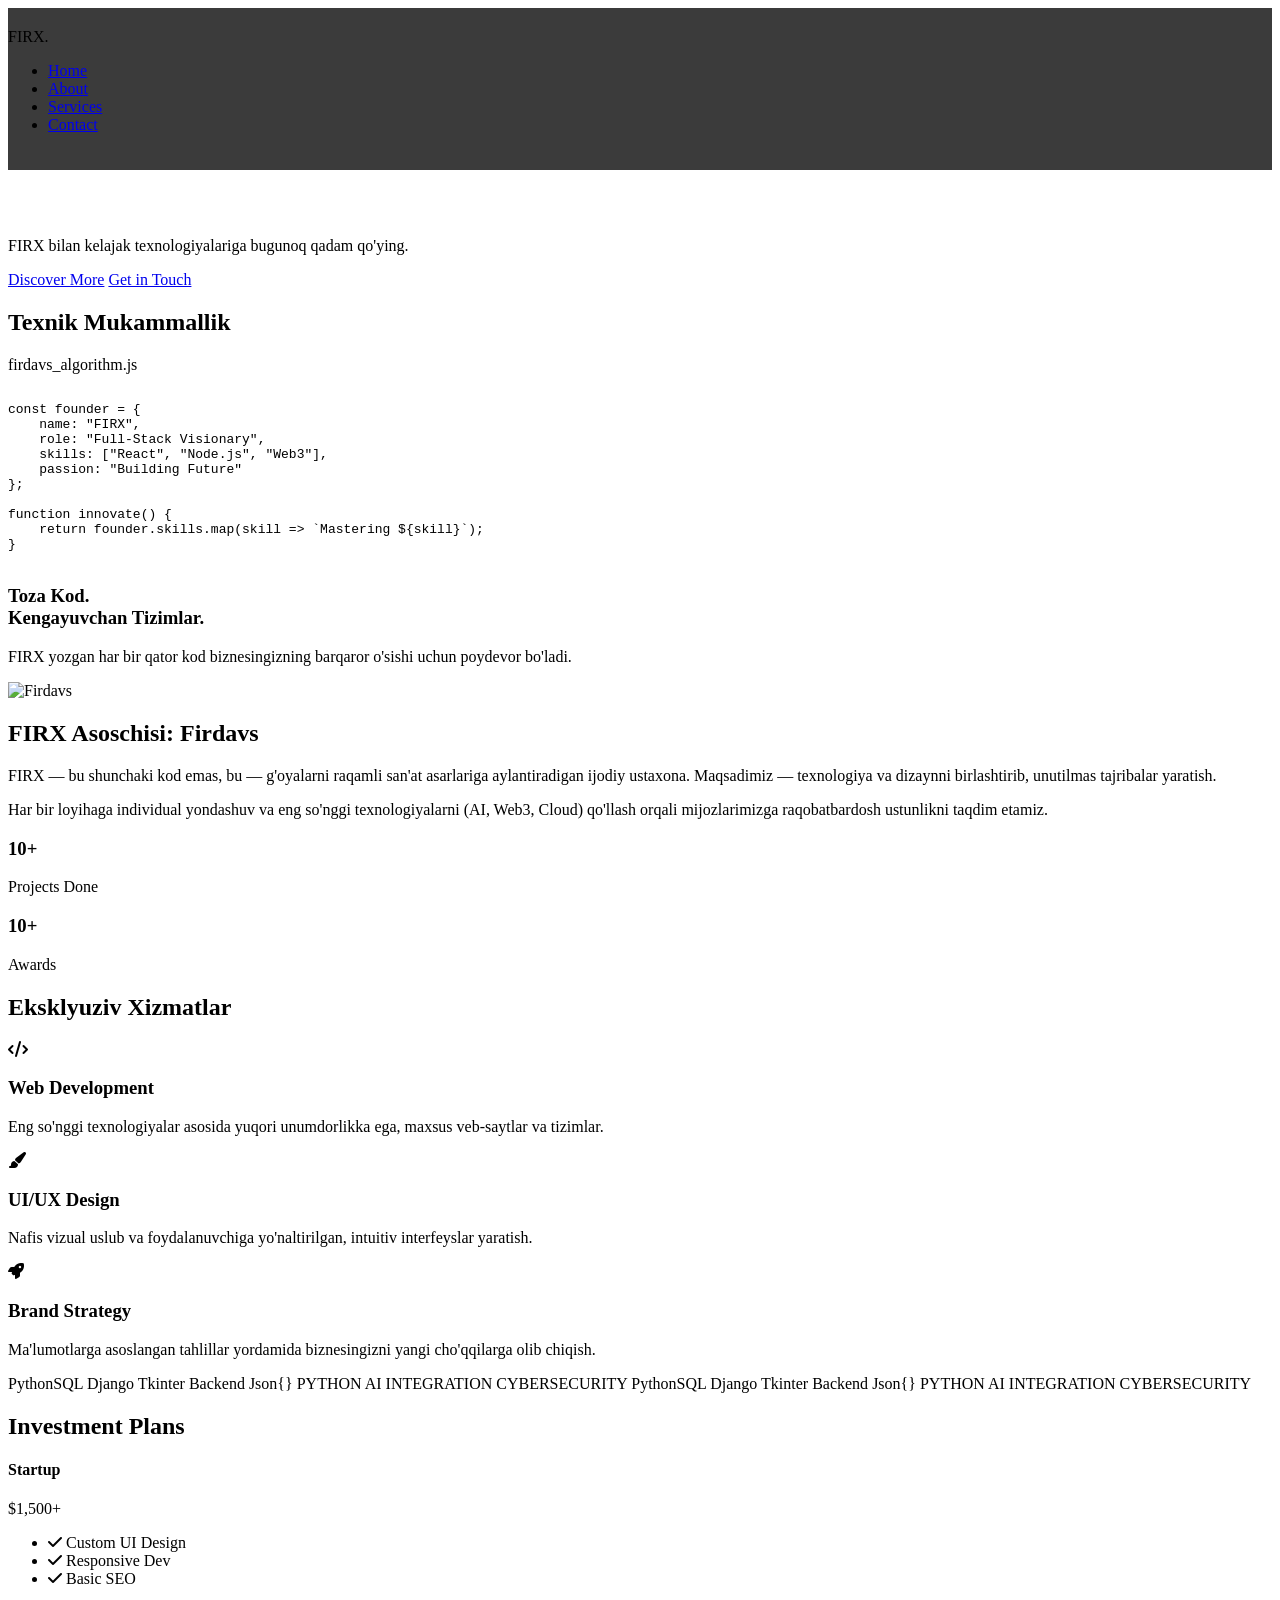
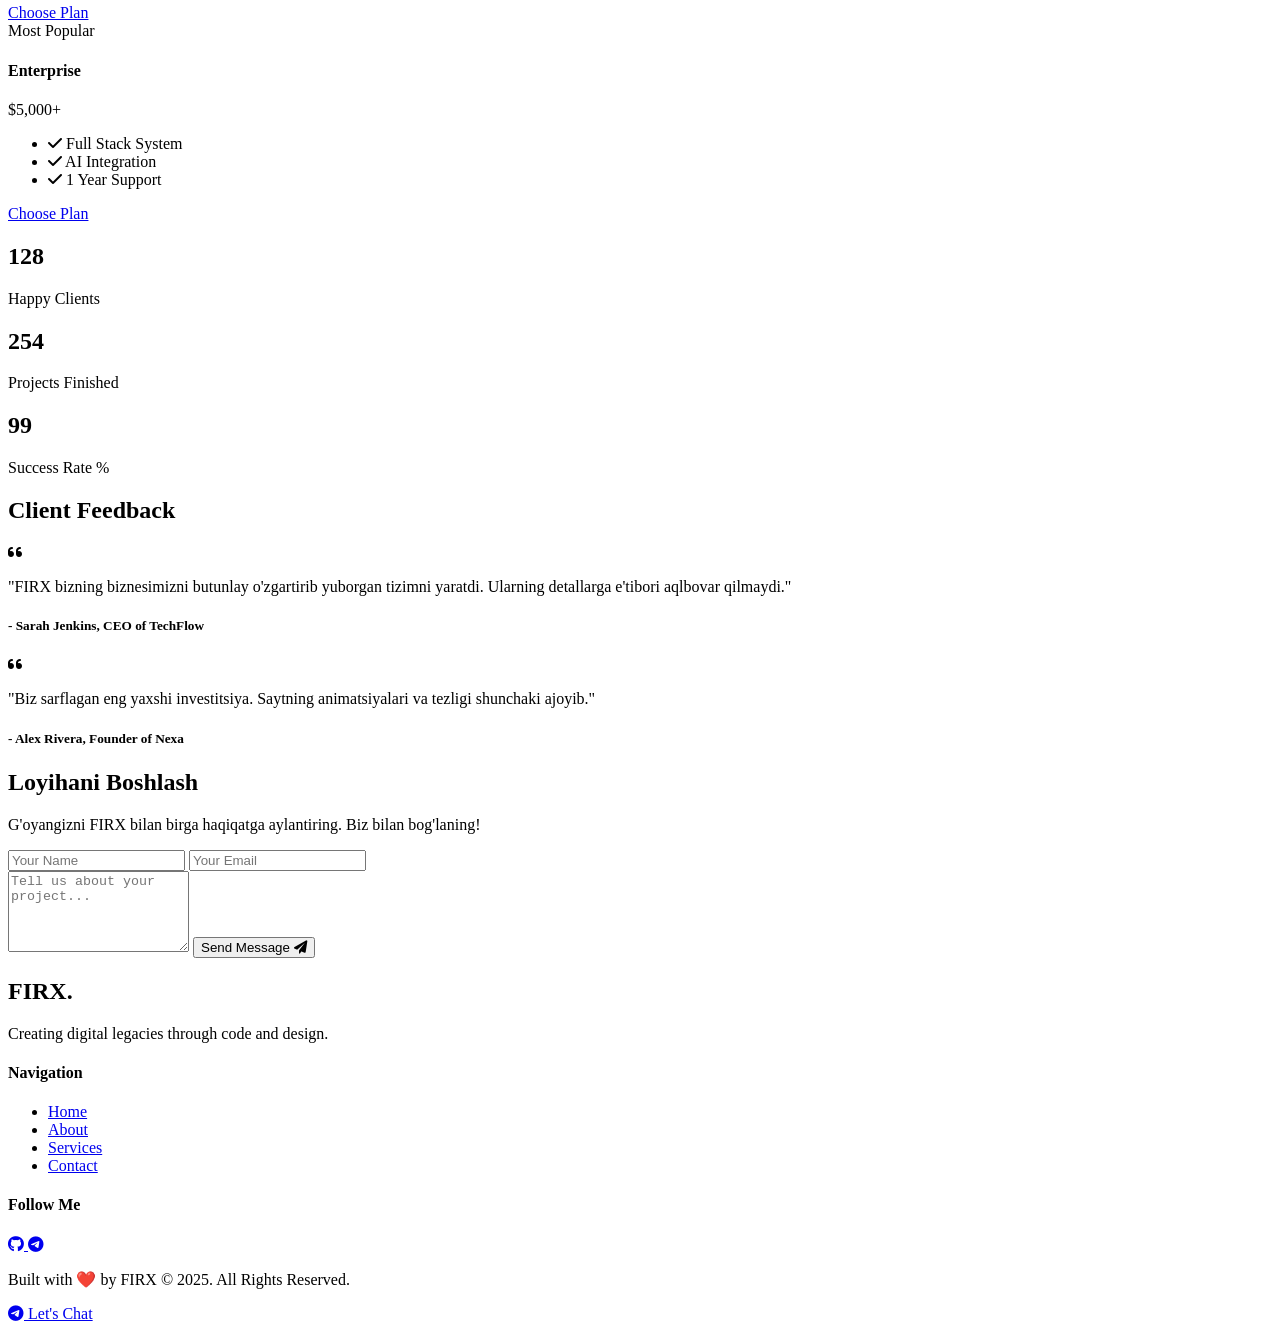
==== commit 5b04684d: "Update index.html" ====
--- a/index.html
+++ b/index.html
@@ -4,7 +4,7 @@
     <meta charset="UTF-8">
     <meta name="viewport" content="width=device-width, initial-scale=1.0">
     <title>Firdavs | Premium Portfolio</title>
-    <link rel="stylesheet" href="style.css"> <!-- Asosiy stillar -->
+    <link rel="stylesheet" href="main-style.css"> <!-- Asosiy stillar -->
     <link rel="stylesheet" href="https://cdnjs.cloudflare.com/ajax/libs/font-awesome/6.0.0/css/all.min.css">
     <link href="https://fonts.googleapis.com/css2?family=Poppins:wght@300;400;600;800&display=swap" rel="stylesheet">
 </head>
@@ -255,7 +255,8 @@
         <span>Let's Chat</span>
     </a>
 
-    <script src="script1.js"></script>
+    <script src="script.js"></script>
 </body>
 </html>
 
+
--- a/main-style.css
+++ b/main-style.css
@@ -0,0 +1,135 @@
+/* =================================== */
+/*      MOBIL QURILMALAR UCHUN         */
+/* =================================== */
+
+/* Planshetlar uchun (1024px gacha) */
+@media screen and (max-width: 1024px) {
+    .about-grid, .project-grid, .footer-content {
+        grid-template-columns: 1fr;
+        gap: 50px;
+    }
+    .about, .services, .pricing, .portfolio, .testimonials, .contact {
+        padding: 80px 5%;
+    }
+    .footer-content {
+        text-align: center;
+    }
+    .footer-social {
+        justify-content: center;
+    }
+}
+
+/* Telefonlar uchun (768px gacha) */
+@media screen and (max-width: 768px) {
+    body {
+        overflow-x: hidden; /* Mobil qurilmalarda gorizontal scrollni oldini olish */
+    }
+
+    /* Mobil Navigatsiya */
+    .nav-links {
+        position: fixed;
+        right: 0px;
+        height: 100vh;
+        top: 0;
+        background: var(--bg-dark);
+        display: flex;
+        flex-direction: column;
+        align-items: center;
+        justify-content: center;
+        width: 70%;
+        transform: translateX(100%);
+        transition: transform 0.5s ease-in-out;
+        z-index: 100;
+    }
+
+    .nav-links li {
+        opacity: 0;
+        margin: 25px 0;
+    }
+
+    .burger {
+        display: block; /* Burger menyu ikonkasi ko'rinadi */
+        cursor: pointer;
+        z-index: 101;
+        position: relative;
+    }
+
+    .nav-active {
+        transform: translateX(0%);
+    }
+
+    @keyframes navLinkFade {
+        from {
+            opacity: 0;
+            transform: translateX(50px);
+        }
+        to {
+            opacity: 1;
+            transform: translateX(0px);
+        }
+    }
+
+    .toggle .line1 {
+        transform: rotate(-45deg) translate(-5px, 6px);
+    }
+    .toggle .line2 {
+        opacity: 0;
+    }
+    .toggle .line3 {
+        transform: rotate(45deg) translate(-5px, -6px);
+    }
+
+    /* Boshqa sectionlar */
+    .hero h1 {
+        font-size: 2.8rem;
+    }
+
+    .hero p {
+        font-size: 1rem;
+        padding: 0 10px;
+    }
+
+    .section-title {
+        font-size: 2.2rem;
+    }
+
+    .code-grid, .stats-container, .pricing-container {
+        grid-template-columns: 1fr;
+    }
+
+    .testimonial-slider {
+        flex-direction: column;
+    }
+
+    .testimonial-item {
+        min-width: unset;
+        width: 100%;
+    }
+
+    .floating-btn {
+        bottom: 20px;
+        right: 20px;
+        padding: 12px 20px;
+    }
+
+    .floating-btn span {
+        display: none; /* Kichik ekranda yozuvni yashirish */
+    }
+
+    .input-group {
+        flex-direction: column;
+    }
+}
+
+/* Burger menyu stillari */
+.burger div {
+    width: 25px;
+    height: 3px;
+    background-color: white;
+    margin: 5px;
+    transition: all 0.3s ease;
+}
+
+.burger {
+    display: none; /* Odatda ko'rinmaydi */
+}
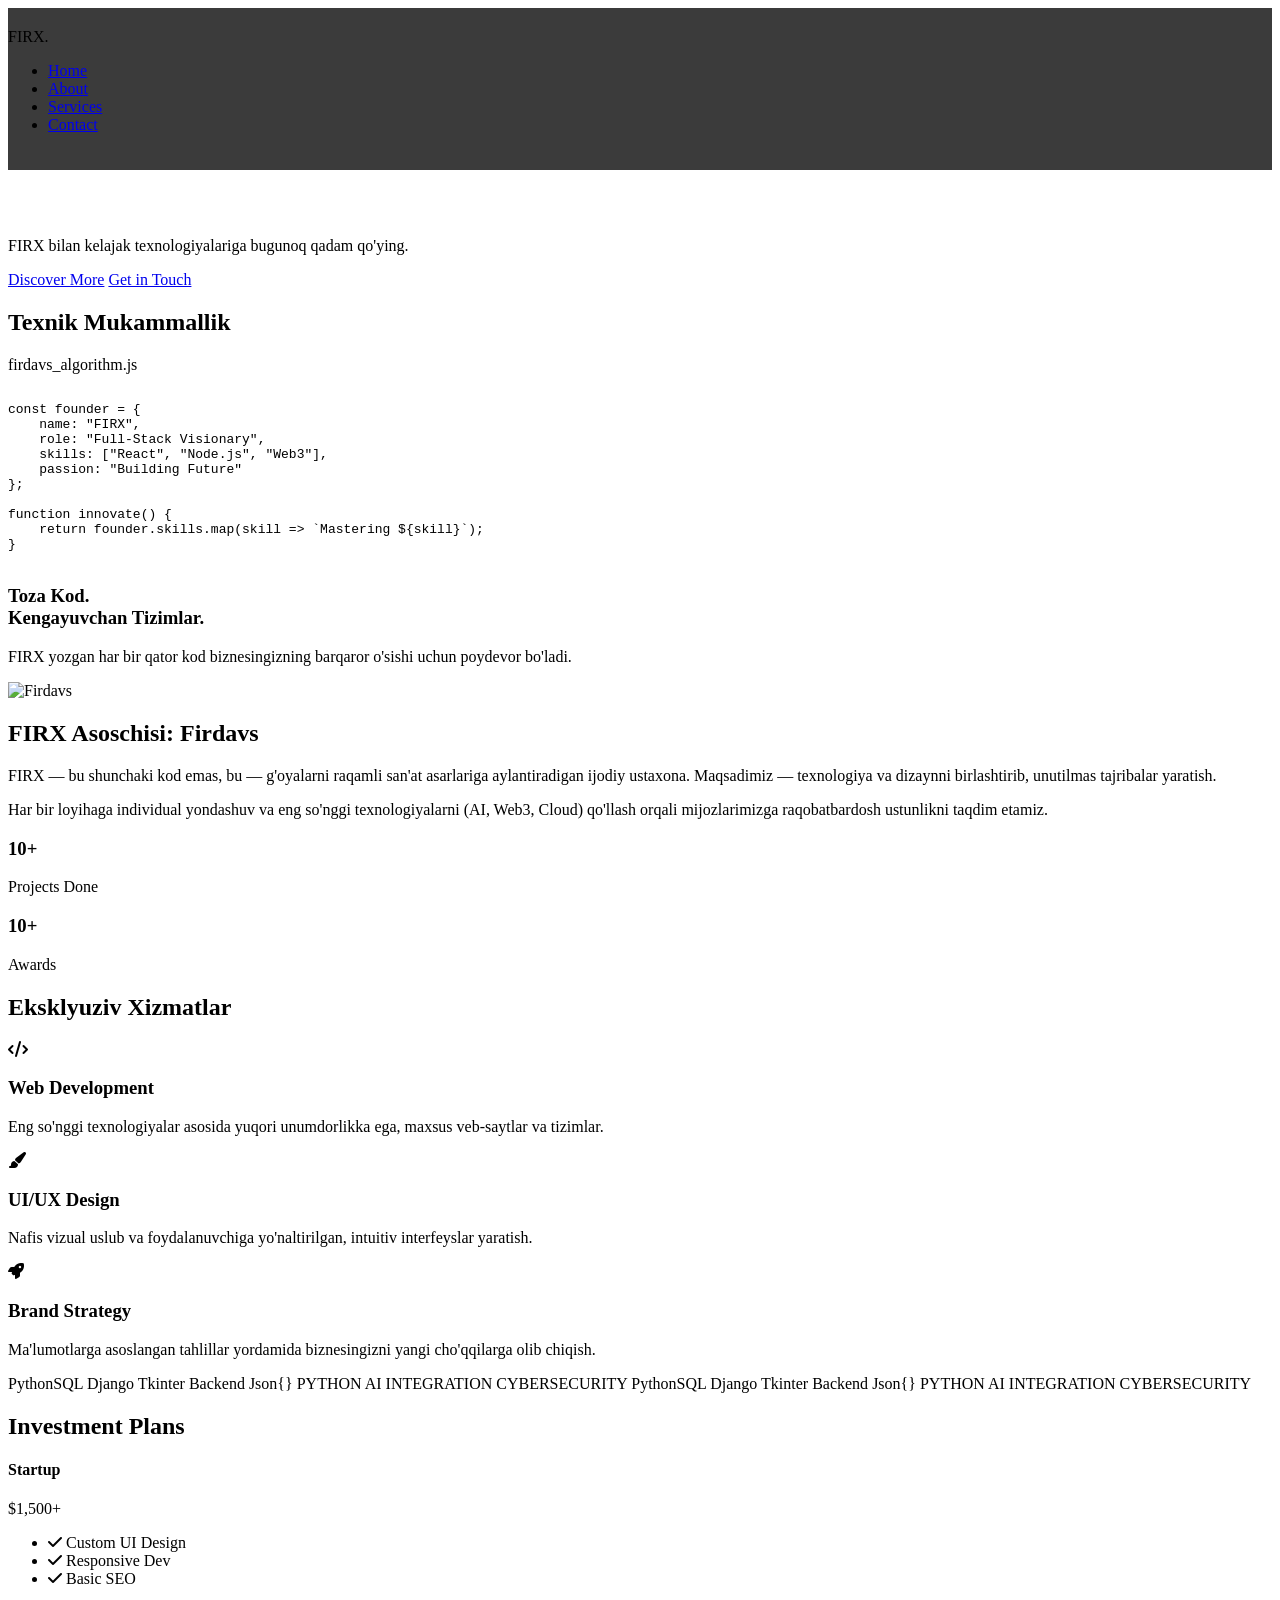
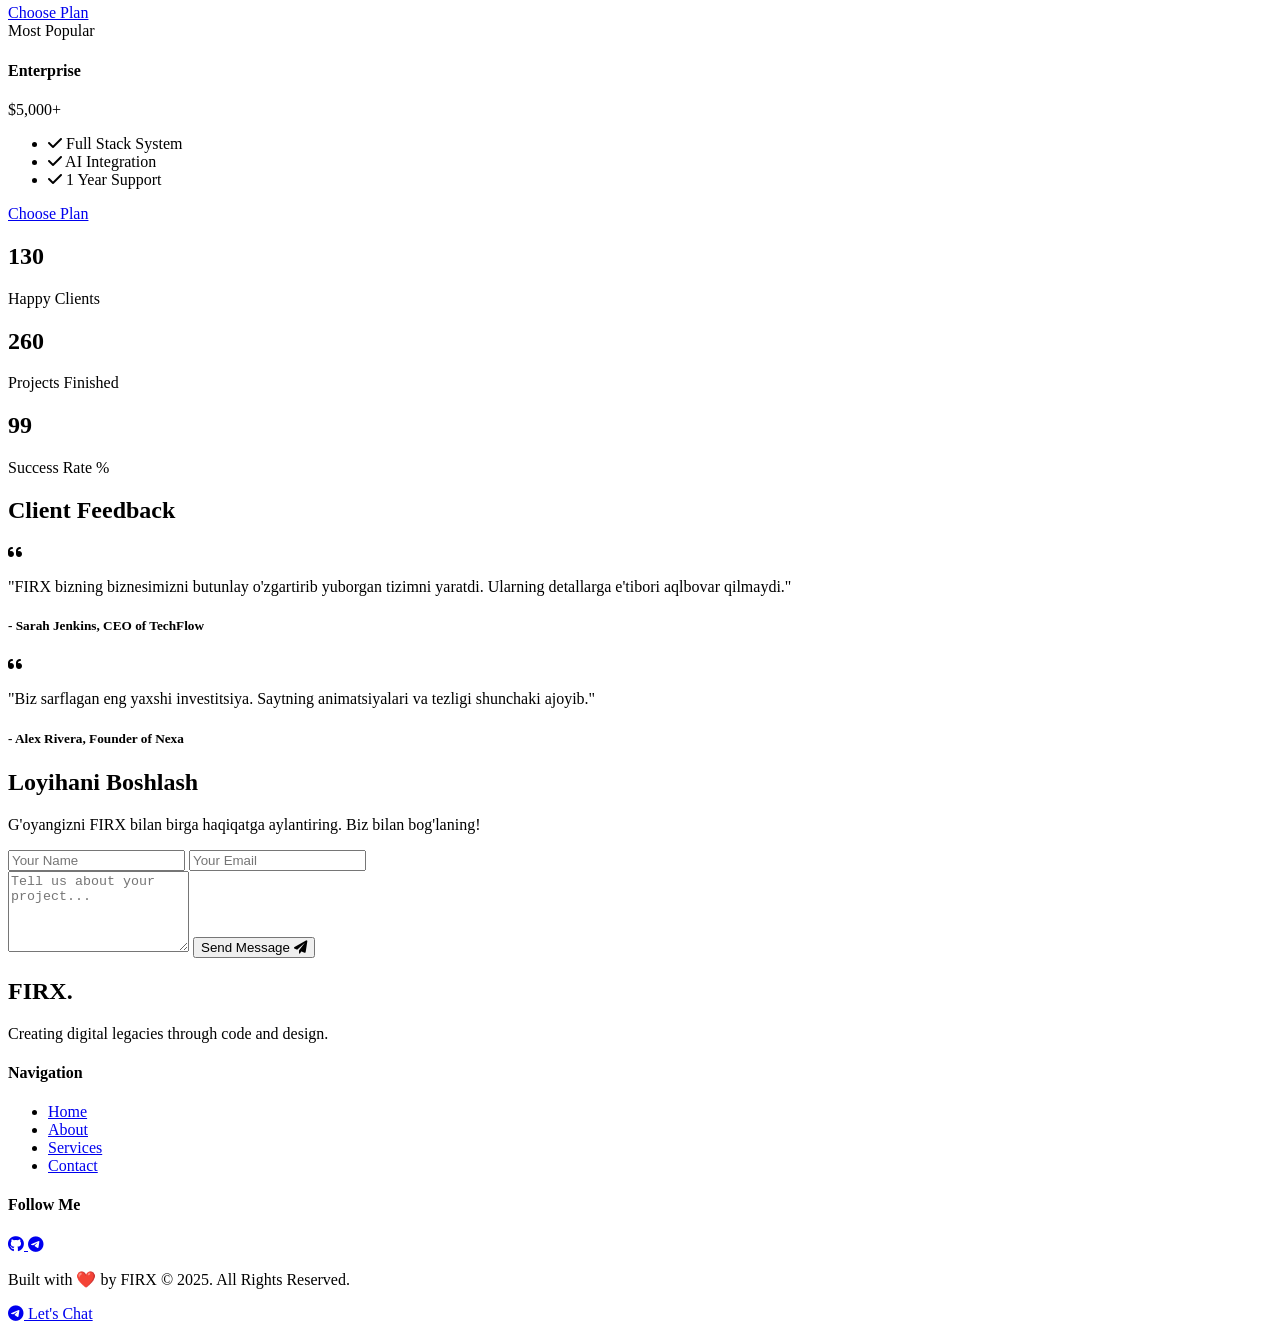
==== commit 0ccc9809: "Update index.html" ====
--- a/index.html
+++ b/index.html
@@ -258,5 +258,3 @@
     <script src="script.js"></script>
 </body>
 </html>
-
-
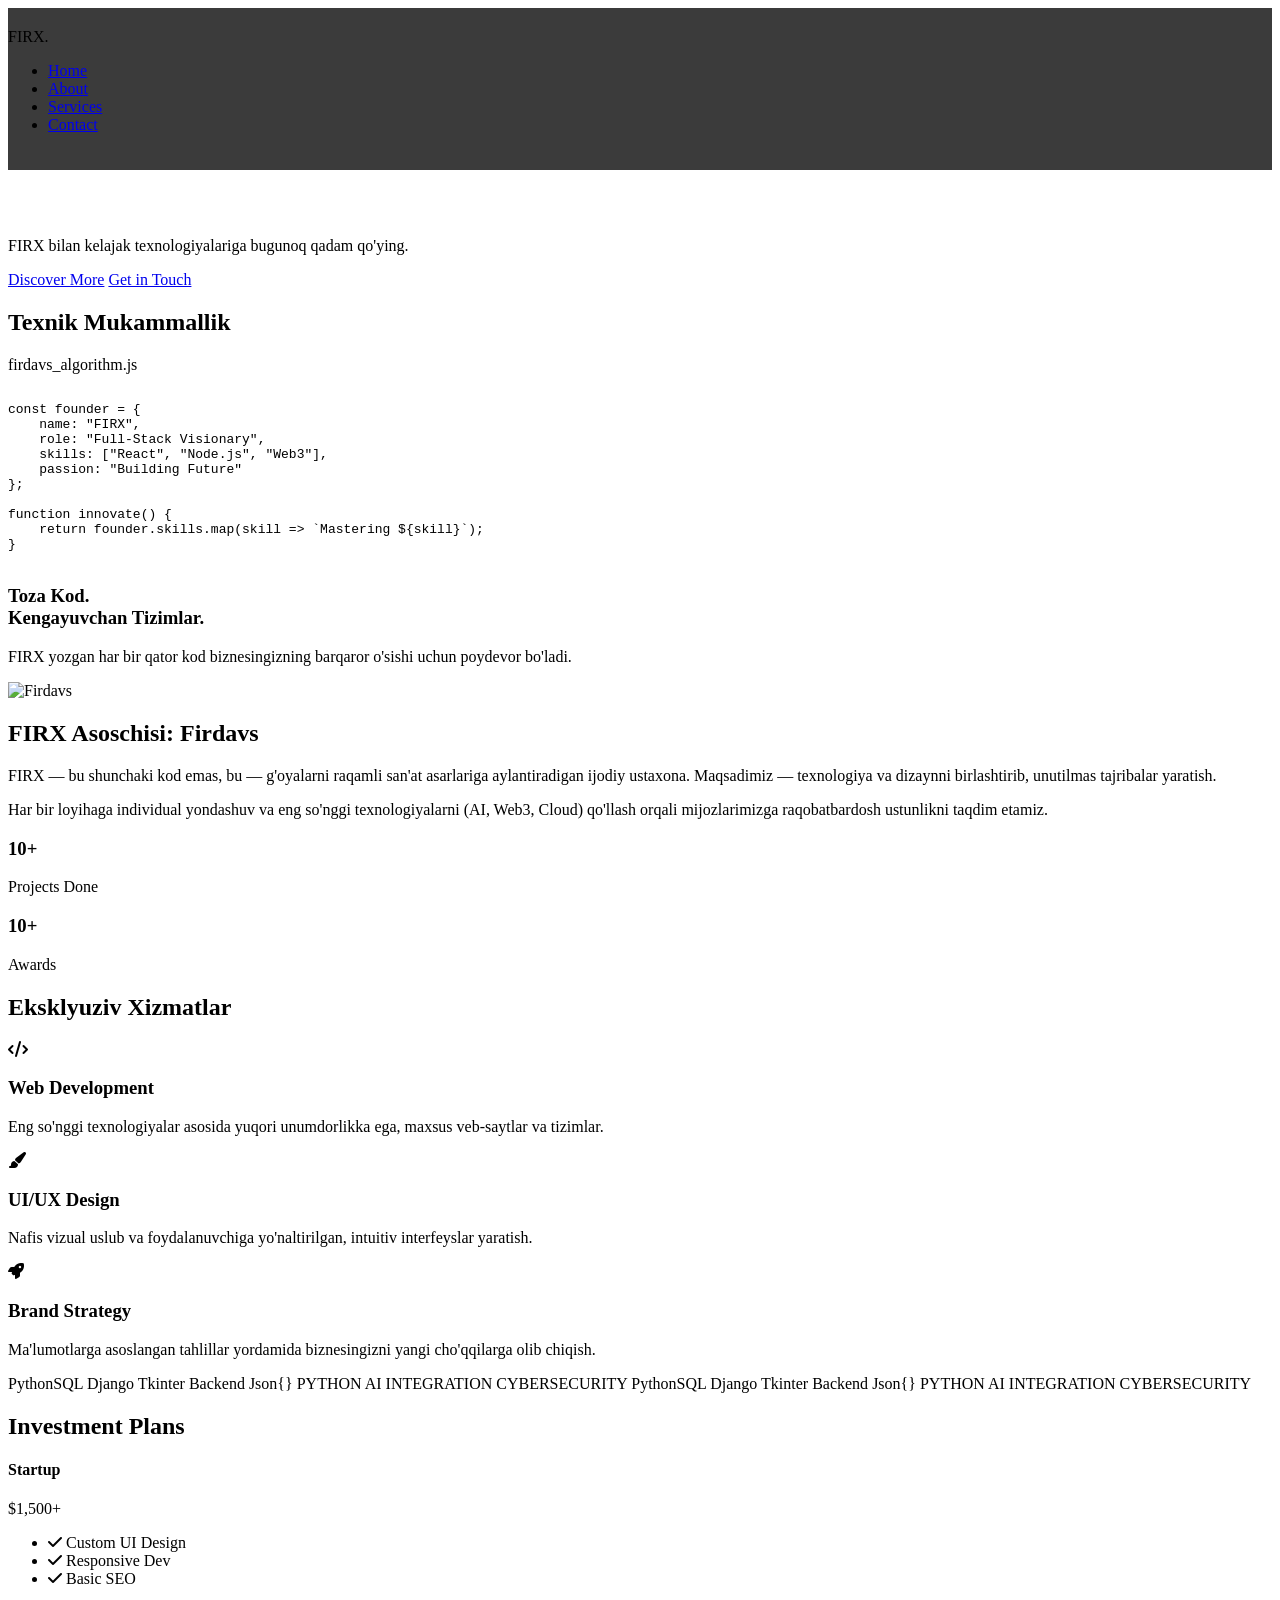
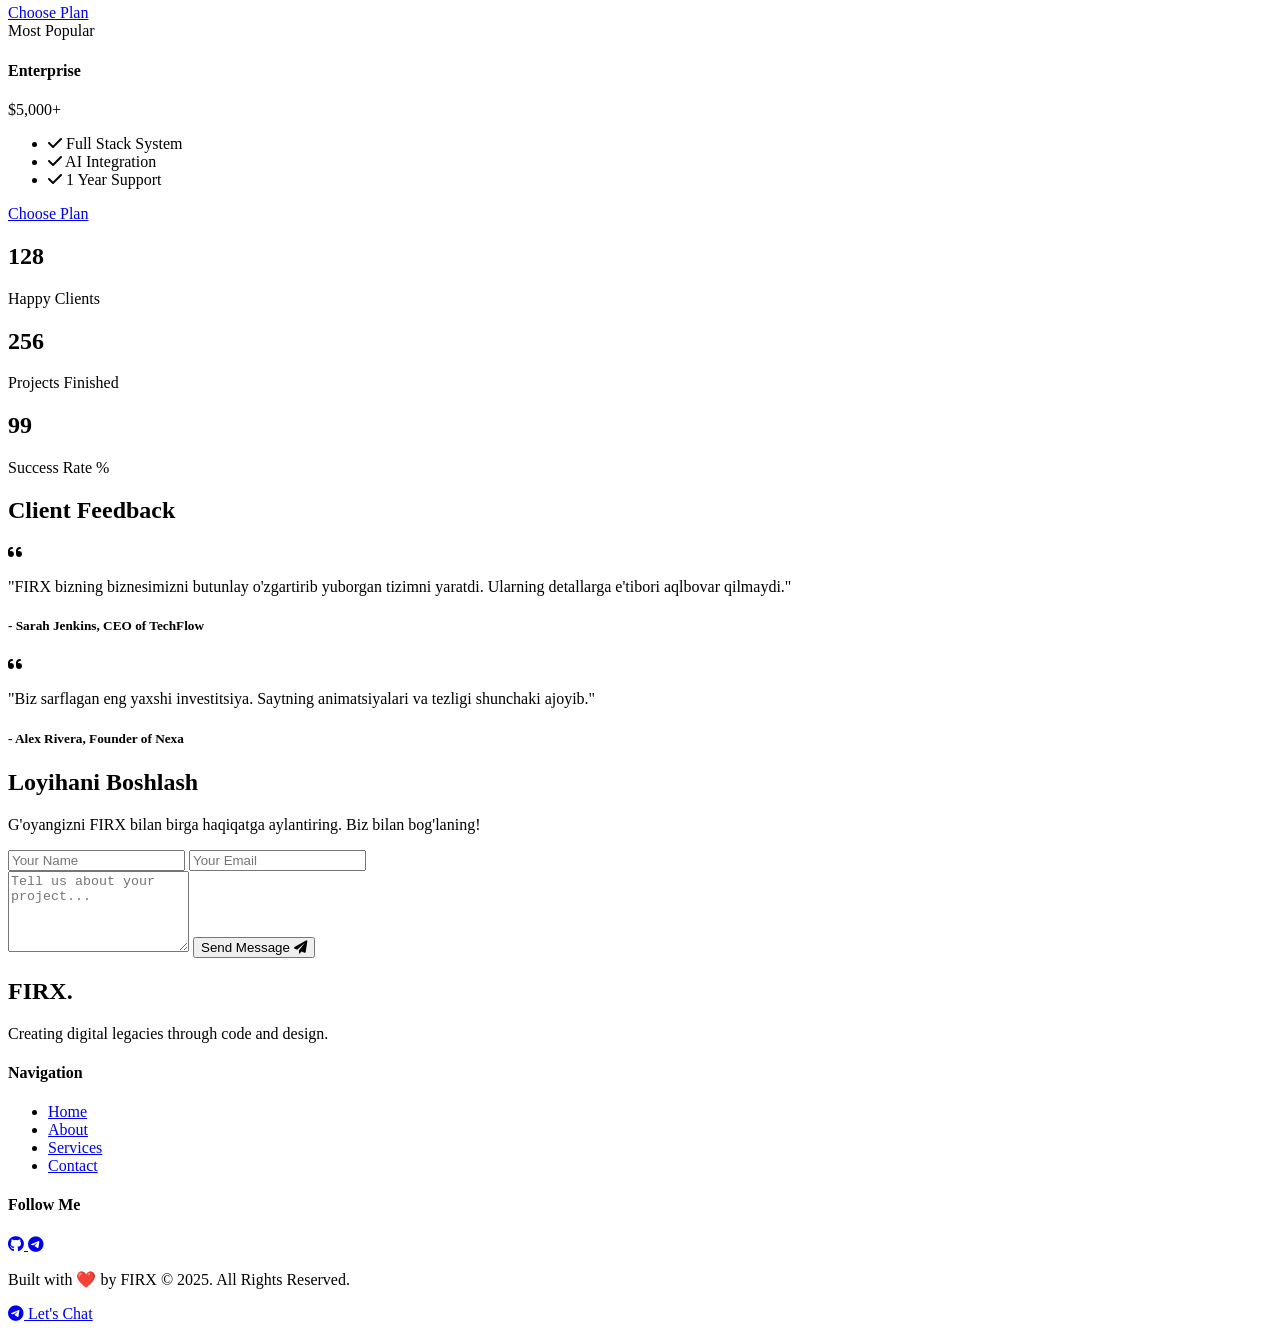
==== commit e3bc330e: "Update index.html" ====
--- a/index.html
+++ b/index.html
@@ -4,7 +4,7 @@
     <meta charset="UTF-8">
     <meta name="viewport" content="width=device-width, initial-scale=1.0">
     <title>Firdavs | Premium Portfolio</title>
-    <link rel="stylesheet" href="main-style.css"> <!-- Asosiy stillar -->
+    <link rel="stylesheet" href="style.css"> <!-- Asosiy stillar -->
     <link rel="stylesheet" href="https://cdnjs.cloudflare.com/ajax/libs/font-awesome/6.0.0/css/all.min.css">
     <link href="https://fonts.googleapis.com/css2?family=Poppins:wght@300;400;600;800&display=swap" rel="stylesheet">
 </head>
@@ -258,3 +258,4 @@
     <script src="script.js"></script>
 </body>
 </html>
+
--- a/style.css
+++ b/style.css
@@ -0,0 +1,135 @@
+/* =================================== */
+/*      MOBIL QURILMALAR UCHUN         */
+/* =================================== */
+
+/* Planshetlar uchun (1024px gacha) */
+@media screen and (max-width: 1024px) {
+    .about-grid, .project-grid, .footer-content {
+        grid-template-columns: 1fr;
+        gap: 50px;
+    }
+    .about, .services, .pricing, .portfolio, .testimonials, .contact {
+        padding: 80px 5%;
+    }
+    .footer-content {
+        text-align: center;
+    }
+    .footer-social {
+        justify-content: center;
+    }
+}
+
+/* Telefonlar uchun (768px gacha) */
+@media screen and (max-width: 768px) {
+    body {
+        overflow-x: hidden; /* Mobil qurilmalarda gorizontal scrollni oldini olish */
+    }
+
+    /* Mobil Navigatsiya */
+    .nav-links {
+        position: fixed;
+        right: 0px;
+        height: 100vh;
+        top: 0;
+        background: var(--bg-dark);
+        display: flex;
+        flex-direction: column;
+        align-items: center;
+        justify-content: center;
+        width: 70%;
+        transform: translateX(100%);
+        transition: transform 0.5s ease-in-out;
+        z-index: 100;
+    }
+
+    .nav-links li {
+        opacity: 0;
+        margin: 25px 0;
+    }
+
+    .burger {
+        display: block; /* Burger menyu ikonkasi ko'rinadi */
+        cursor: pointer;
+        z-index: 101;
+        position: relative;
+    }
+
+    .nav-active {
+        transform: translateX(0%);
+    }
+
+    @keyframes navLinkFade {
+        from {
+            opacity: 0;
+            transform: translateX(50px);
+        }
+        to {
+            opacity: 1;
+            transform: translateX(0px);
+        }
+    }
+
+    .toggle .line1 {
+        transform: rotate(-45deg) translate(-5px, 6px);
+    }
+    .toggle .line2 {
+        opacity: 0;
+    }
+    .toggle .line3 {
+        transform: rotate(45deg) translate(-5px, -6px);
+    }
+
+    /* Boshqa sectionlar */
+    .hero h1 {
+        font-size: 2.8rem;
+    }
+
+    .hero p {
+        font-size: 1rem;
+        padding: 0 10px;
+    }
+
+    .section-title {
+        font-size: 2.2rem;
+    }
+
+    .code-grid, .stats-container, .pricing-container {
+        grid-template-columns: 1fr;
+    }
+
+    .testimonial-slider {
+        flex-direction: column;
+    }
+
+    .testimonial-item {
+        min-width: unset;
+        width: 100%;
+    }
+
+    .floating-btn {
+        bottom: 20px;
+        right: 20px;
+        padding: 12px 20px;
+    }
+
+    .floating-btn span {
+        display: none; /* Kichik ekranda yozuvni yashirish */
+    }
+
+    .input-group {
+        flex-direction: column;
+    }
+}
+
+/* Burger menyu stillari */
+.burger div {
+    width: 25px;
+    height: 3px;
+    background-color: white;
+    margin: 5px;
+    transition: all 0.3s ease;
+}
+
+.burger {
+    display: none; /* Odatda ko'rinmaydi */
+}
